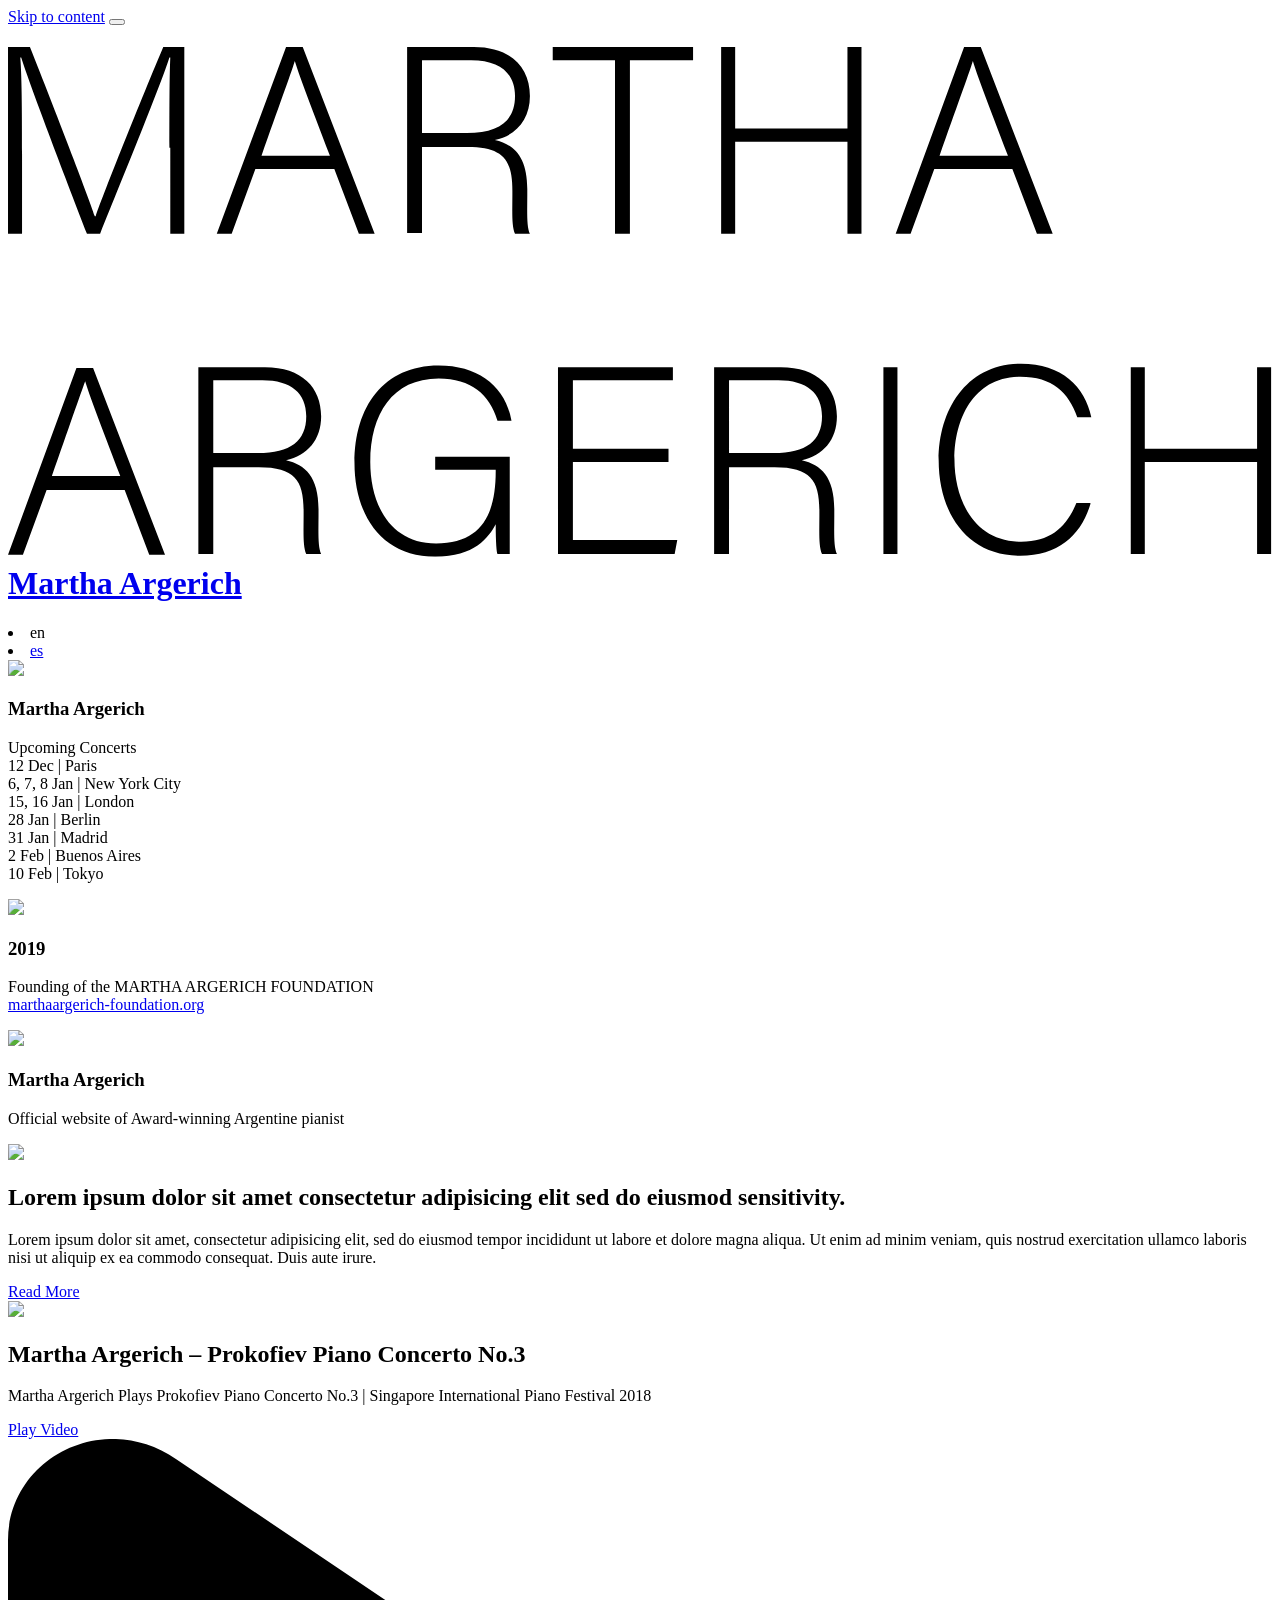
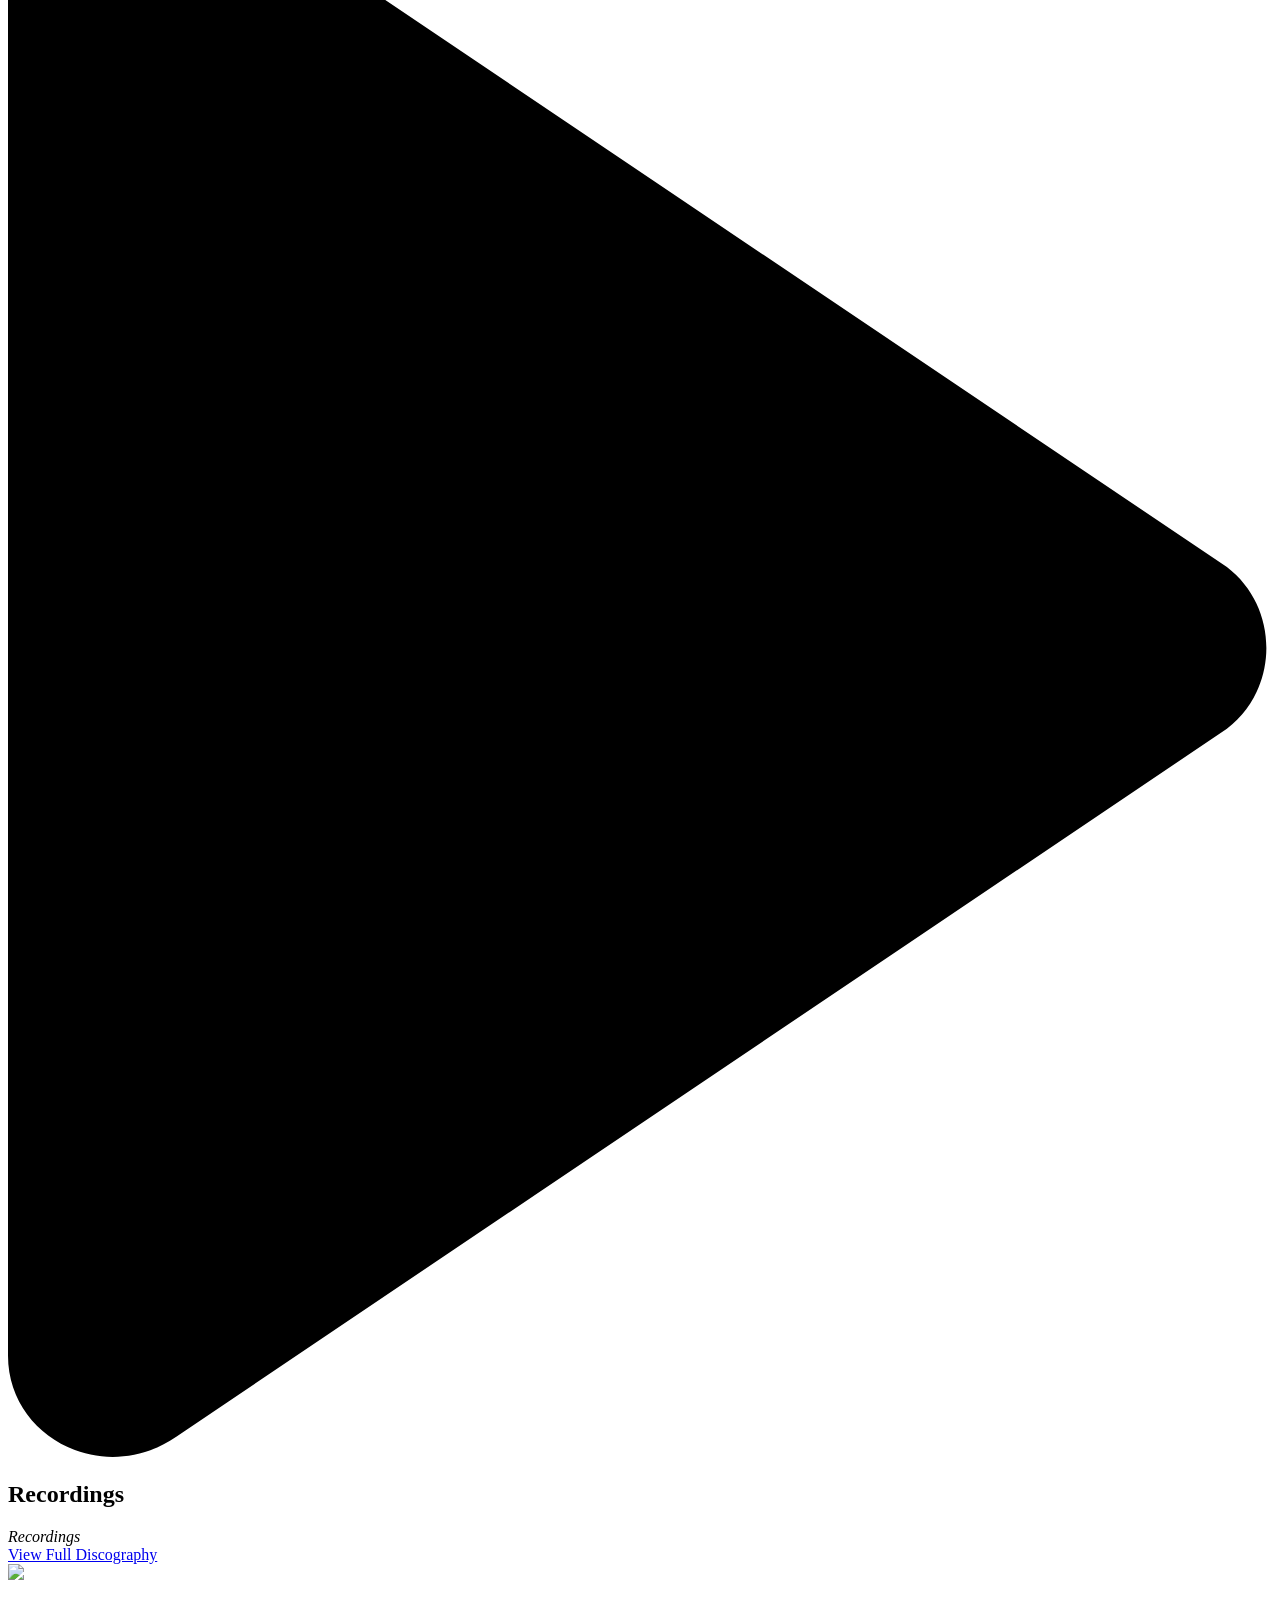
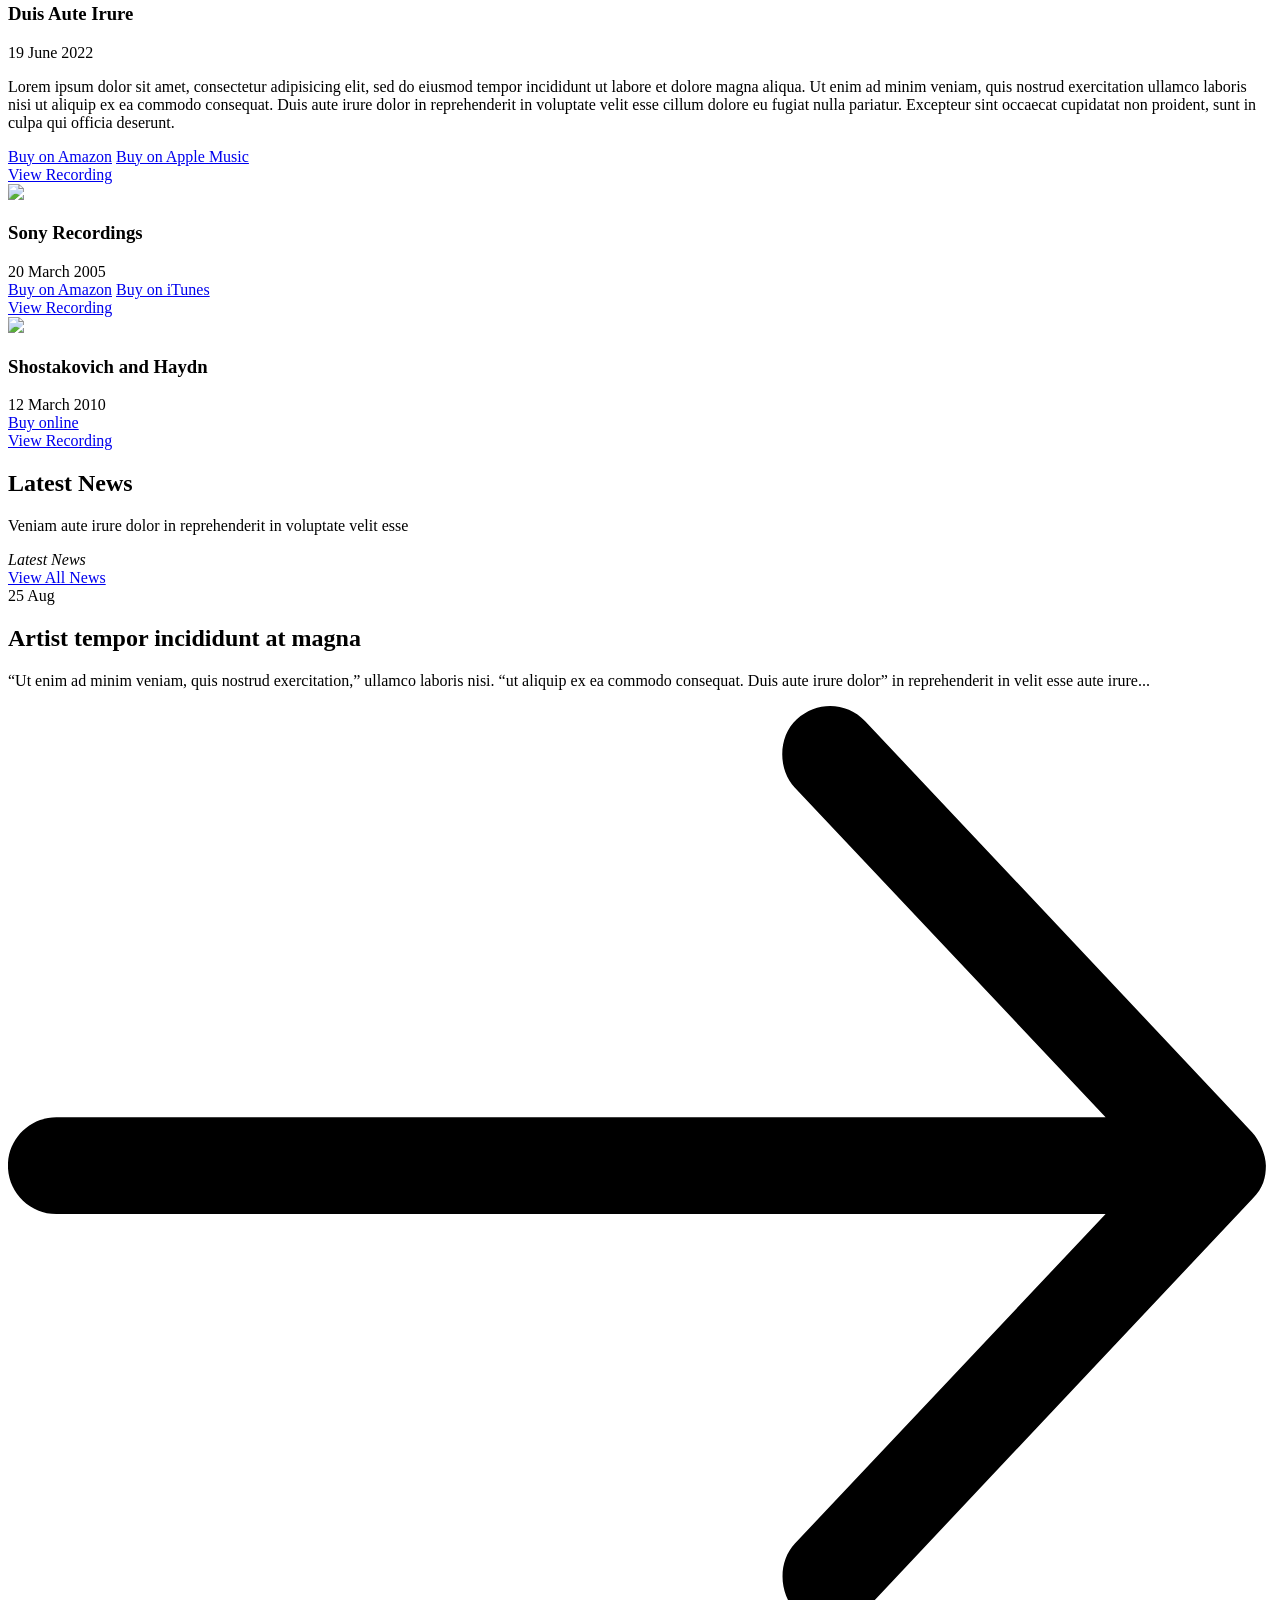
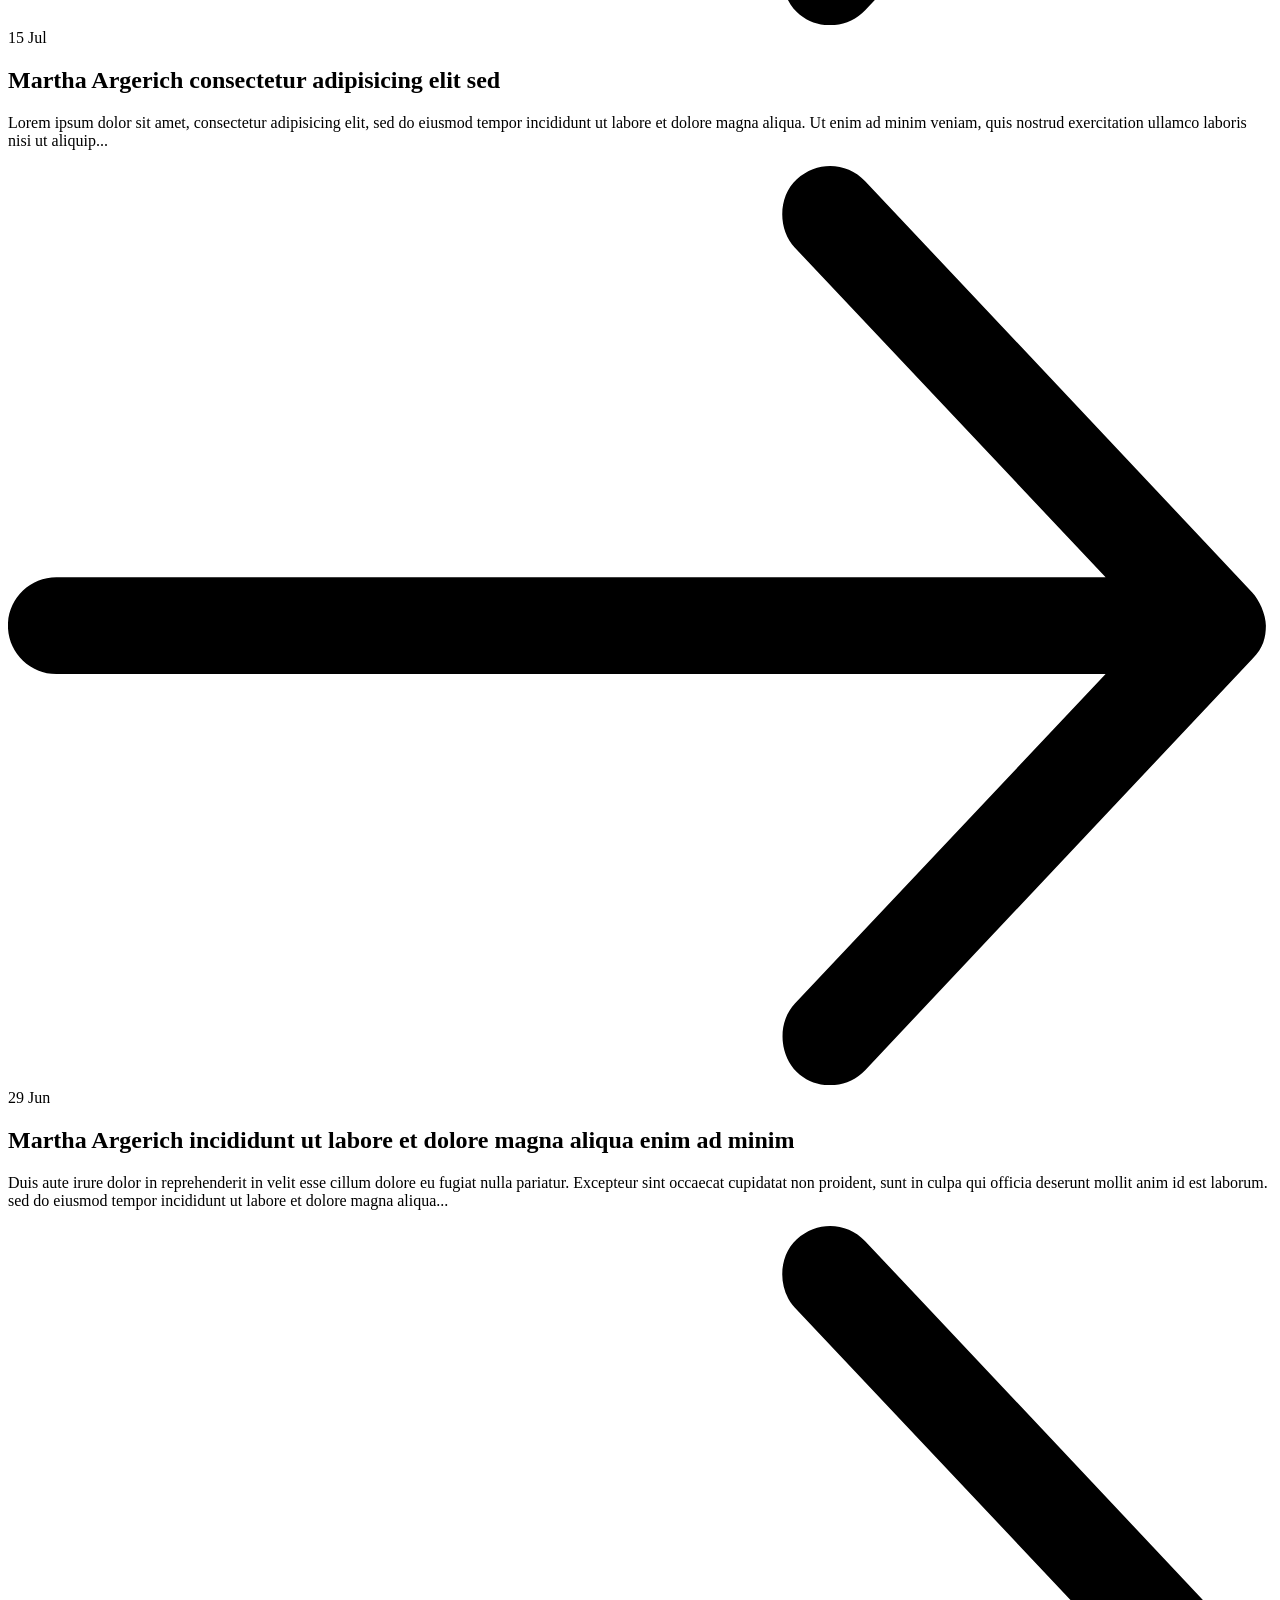
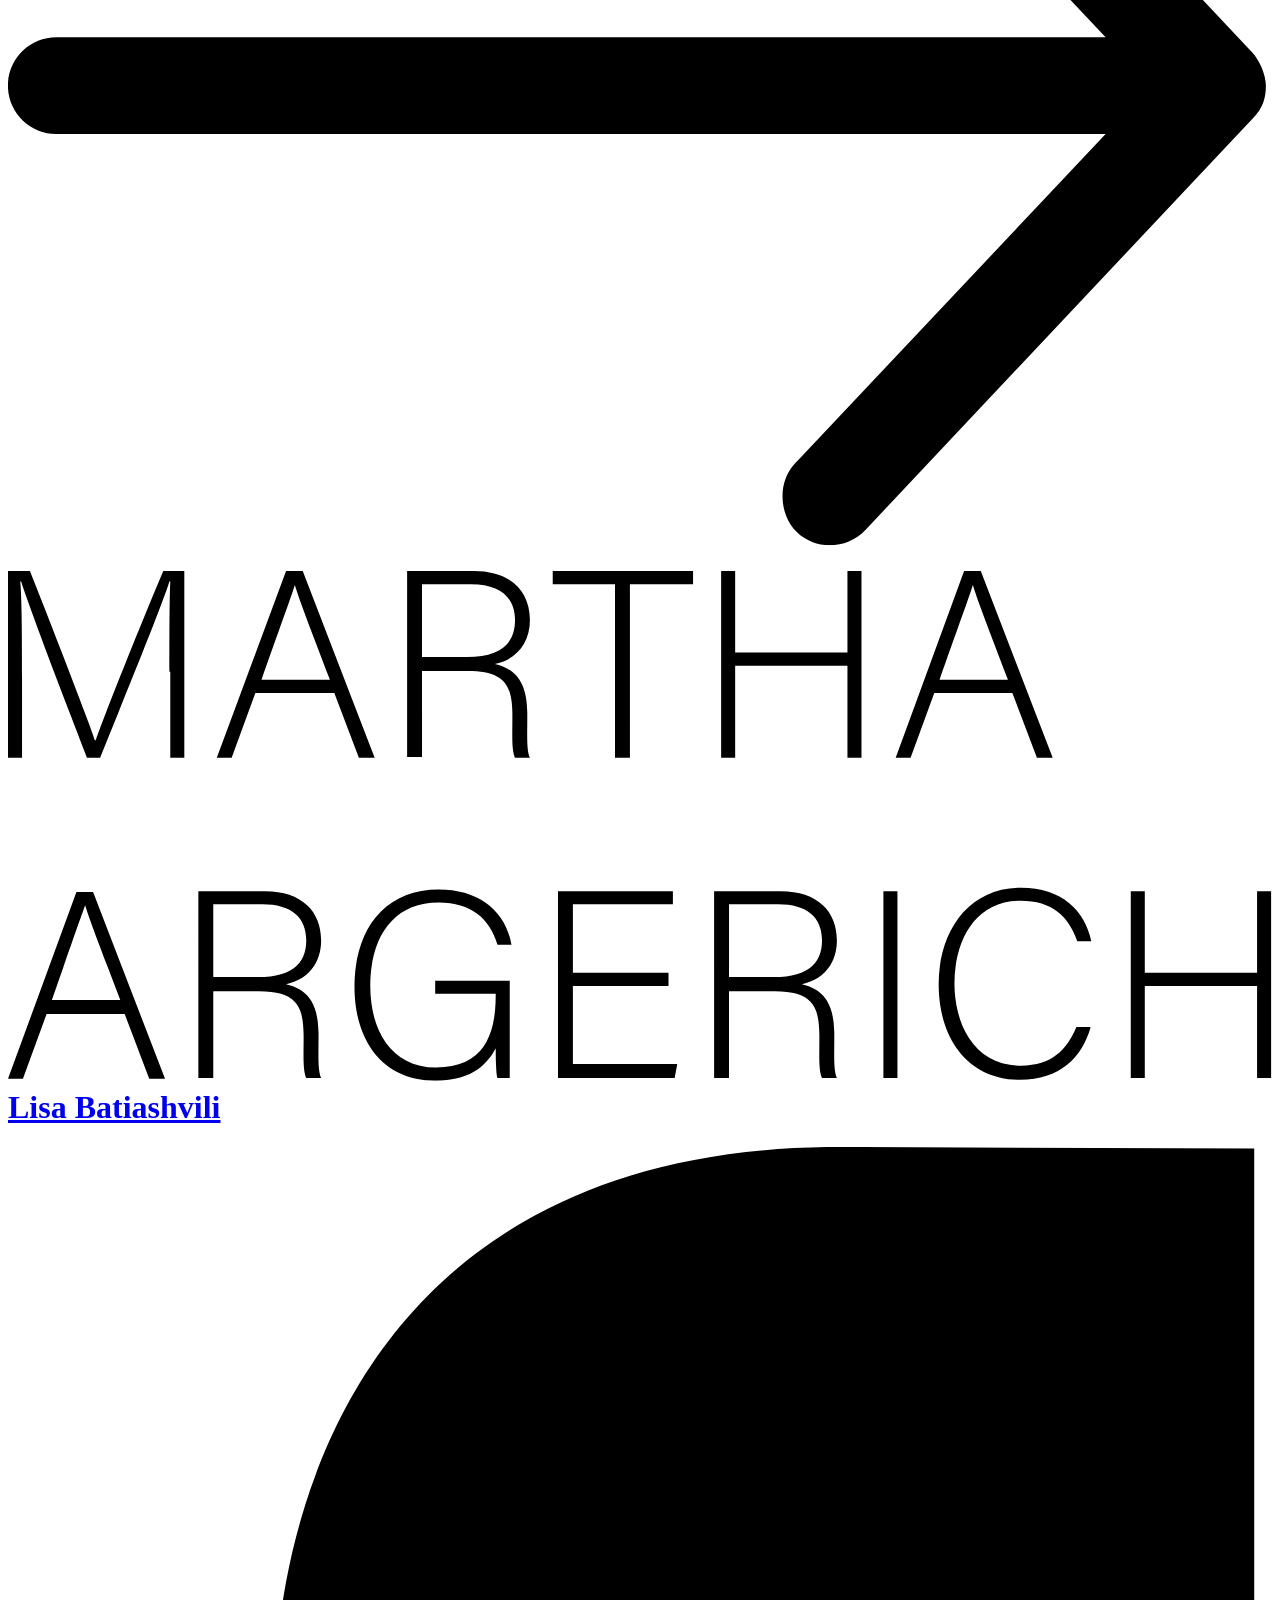
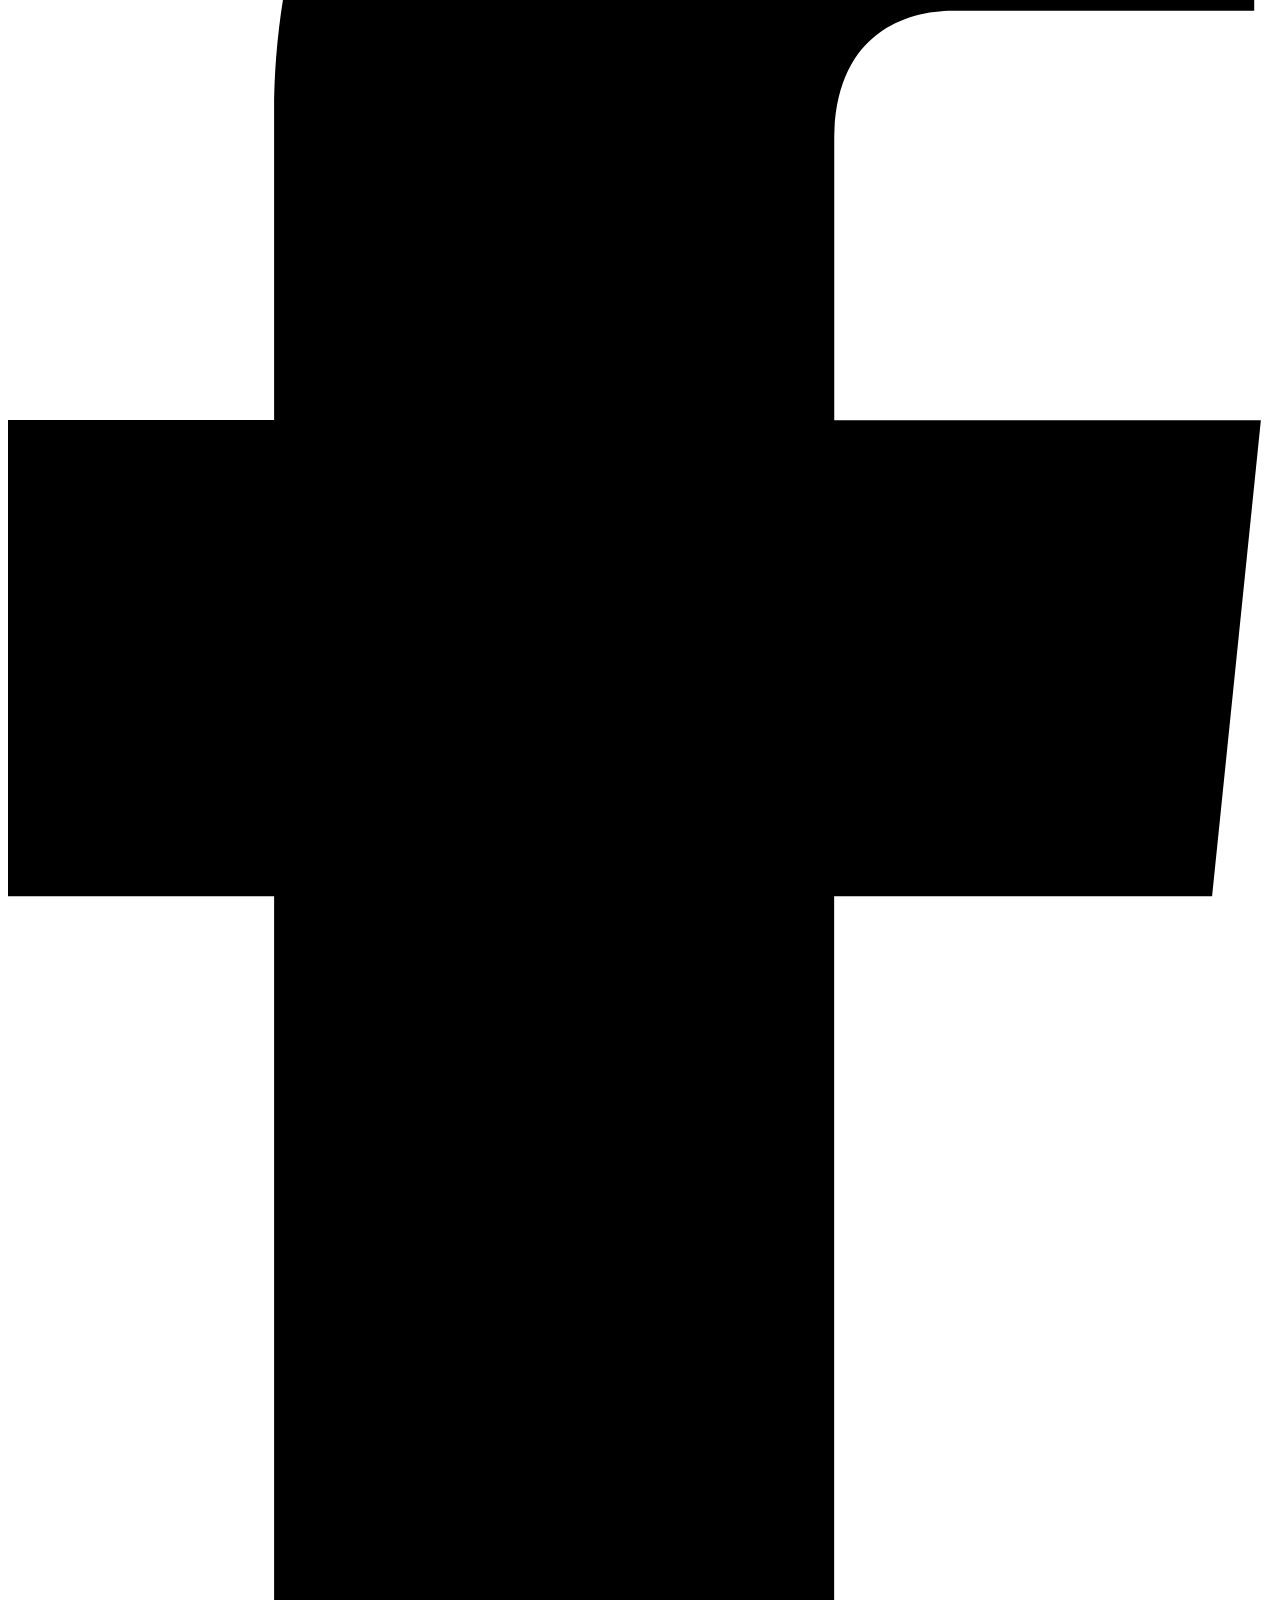
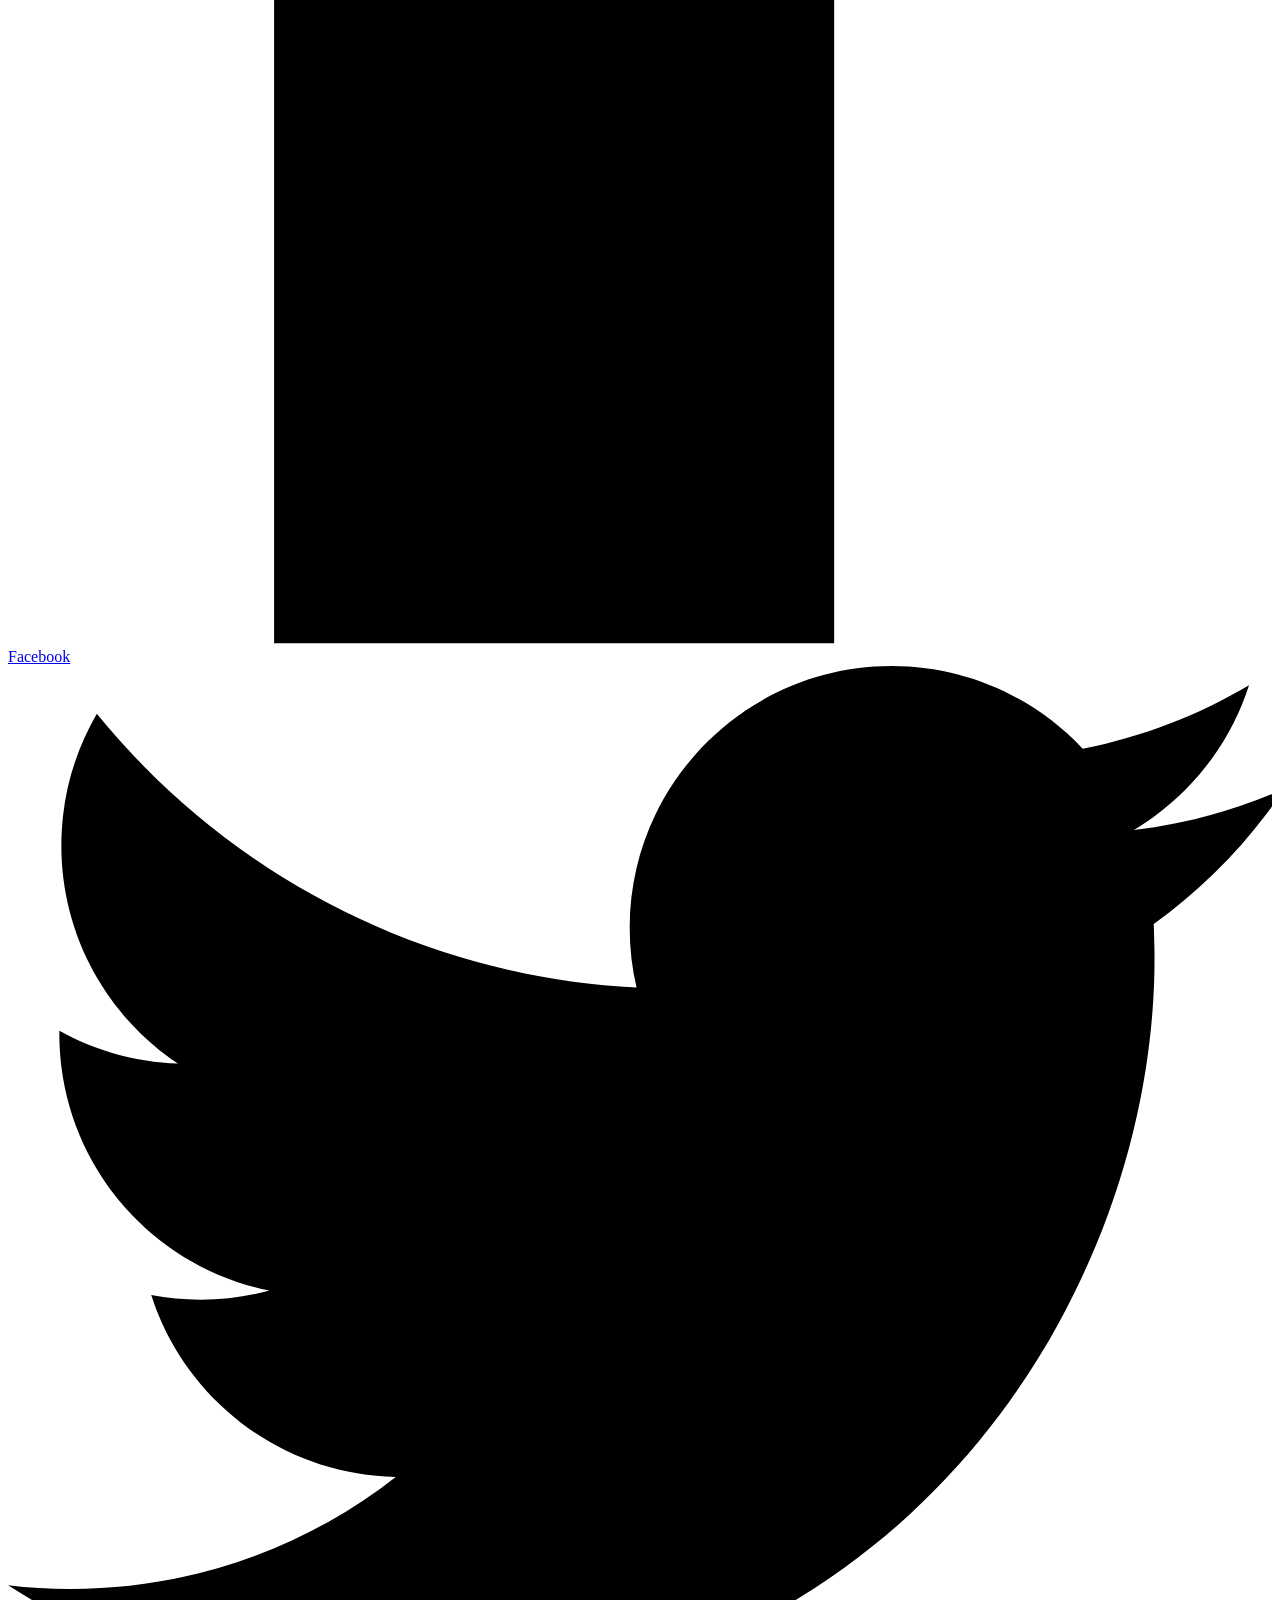
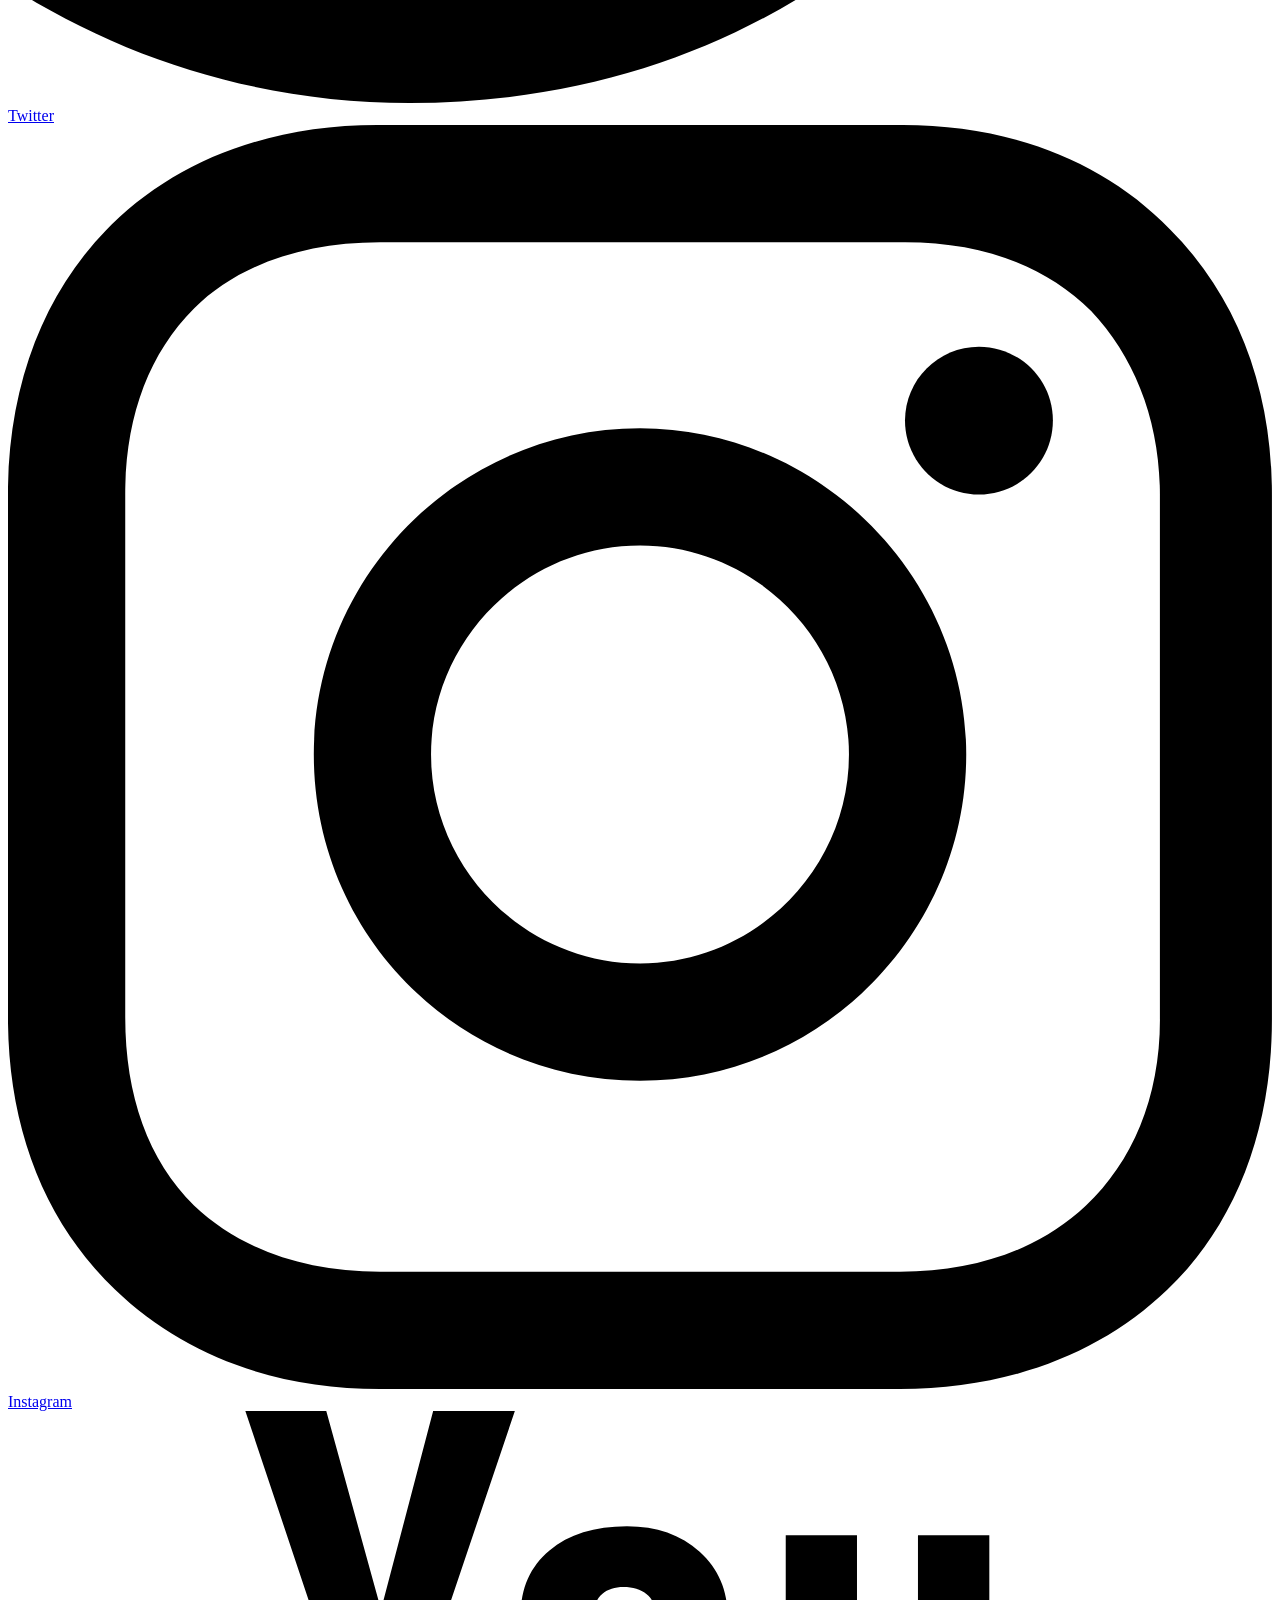
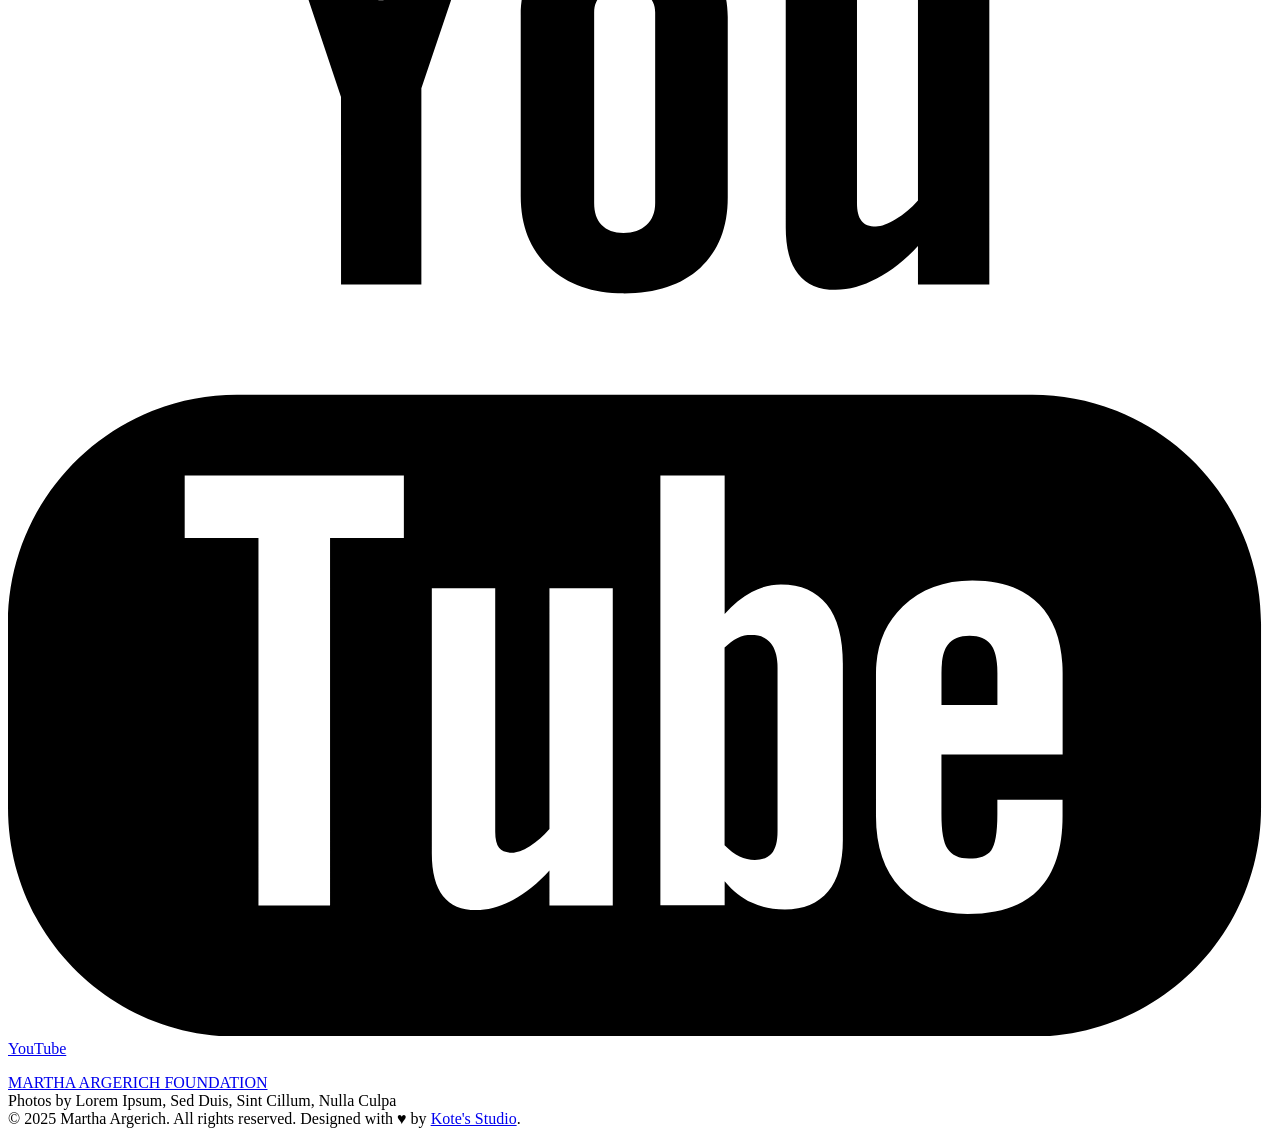
==== index.html @ a5f51082 "update html files" ====
<!DOCTYPE html>
<html lang="en-US">
<head>
	<title>Martha Argerich | Pianist</title>
	<meta charset="utf-8">
	<meta name="viewport" content="width=device-width, initial-scale=1.0">

	<!-- საიტის აიკონი, სადაც ჩატვირთვის ადგილას შეიძლება გამოჩნდეს ლოგო ან რაიმე ნიშანი. სამი მჭირდება ანდროიდზე რომ გამოჩნდეს? -->
	<link rel="apple-touch-icon" sizes="180x180" href="img/favicon_180.png">
	<link rel="icon" sizes="32x32" type="image/png" href="img/favicon_32.png">
	<link rel="icon" sizes="16x16" type="image/png" href="img/favicon_16.png">

	
	<!-- <link rel="stylesheet" type="text/css" href="css/bootstrap-reboot.css">
	<link rel="stylesheet" type="text/css" href="css/bootstrap-grid.css">
	<link rel="stylesheet" type="text/css" href="css/bootstrap.css"> -->
	<link rel="stylesheet" type="text/css" href="css/all.css">
	<link rel="stylesheet" type="text/css" href="css/fonts.css">
	<!-- <link rel="stylesheet" type="text/css" href="css/swiper-bundle.css"> -->
	<link rel="stylesheet" type="text/css" href="css/swiper-bundle.min.css"> <!-- The latest version -->
	<link rel="stylesheet" type="text/css" href="css/fancybox.min.css">
	<link rel="stylesheet" type="text/css" href="css/main.css">
	<link rel="stylesheet" type="text/css" href="css/style.css?v=20260331">
</head>
<body class="home page-template page-template-templates page-template-page-home page-template-templatespage-home-php page page-id-5 chrome windows js">
	<div id="page" class="site">
		<a class="skip-link screen-reader-text" href="#content">Skip to content</a>
		<button id="mobile-menu-toggle" class="menu-toggle rsNavItem" aria-controls="primary-menu" aria-expanded="false">
			<div class="burger-icon">
				<span></span>
				<span></span>
				<span></span>
				<span></span>
			</div>
		</button>
		<header id="masthead" class="site-header row rsNavItem" role="banner">
			<div class="site-branding">
				<h1 class="site-title">
					<a href="index.html" rel="home">
						<svg data-icon="logo" viewBox="0 0 144.1 58.1" class="icon icon-logo">
							<use xlink:href="#icon-logo"></use>
						</svg>
						<span class="hidden">Martha Argerich</span>
					</a>
				</h1>
			</div><!-- .site-branding -->
			<nav class="lang-navigation" role="navigation">
				<li>
					<span class="lang lang-en">en</span>
				</li>
				<li>
					<a href="javascript:void(0)" class="lang">
						<span class="lang lang-de">es</span>
					</a></li>		
			</nav><!-- #site-navigation -->
		</header>
		<div id="content" class="site-content row">
			<div id="primary" class="content-area">
				<main id="main" class="site-main">
					<section class="row hero-slider">
						<div id="full-width-slider" class="royalSlider heroSlider rsDefault rsHor rsWithBullets">
							<div class="rsOverflow grab-cursor swiper-container swiper">
								<div class="rsContainer swiper-wrapper">
									<div class="rsSlide swiper-slide">
										<div class="rsContent" >
											<div class="slide-bg-img full-bleed full-bleed1">
											</div>
											<img src="img/banner-citylights2-1600x1120.webp" class="hidden">
											<div class="slide-caption txt-white">
												<h3>Martha Argerich</h3>
												<p>Upcoming Concerts<br>
													12 Dec | Paris<br>
													6, 7, 8 Jan | New York City<br>
													15, 16 Jan | London<br>
													28 Jan | Berlin<br>
													31 Jan | Madrid<br>
													2 Feb | Buenos Aires<br>
													10 Feb | Tokyo<br>
													<!-- 5 Feb | Kyoto<br> -->
												</p>
											</div>
											<!-- Left clickable area -->
											<div class="slide-left" onclick="navigateSlide('prev')"></div>

        									<!-- Right clickable area -->
        									<div class="slide-right" onclick="navigateSlide('next')"></div>
										</div>
									</div>
									<div class="rsSlide swiper-slide">
										<div class="rsContent">
											<div class="slide-bg-img full-bleed full-bleed2">
											</div>
											<img src="img/Home_2-1600x1066.webp" class="hidden">
											<div class="slide-caption txt-white">
												<h3>2019</h3>
												<p>Founding of the MARTHA ARGERICH FOUNDATION <br>
													<a href="https://www.marthaargerich-foundation.org" target="_blank"> marthaargerich-foundation.org</a>
												</p>
											</div>
											<!-- Left clickable area -->
											<div class="slide-left" onclick="navigateSlide('prev')"></div>

        									<!-- Right clickable area -->
        									<div class="slide-right" onclick="navigateSlide('next')"></div>
										</div>
									</div>
									<div class="rsSlide swiper-slide">
										<div class="rsContent">
											<div class="slide-bg-img full-bleed full-bleed3">
											</div>
											<img src="img/banner-citylights1-1-1600x1120.webp" class="hidden">
											<div class="slide-caption txt-white">
												<h3>Martha Argerich</h3>
												<p>Official website of Award-winning Argentine pianist</p>
											</div>
											<!-- Left clickable area -->
											<div class="slide-left" onclick="navigateSlide('prev')"></div>

        									<!-- Right clickable area -->
        									<div class="slide-right" onclick="navigateSlide('next')"></div>
										</div>
									</div>
								</div>
							</div>
							<div class="rsNav rsBullets">
								<div class="rsNavItem rsBullet rsNavSelected slide1">
									<span></span>
								</div>
								<div class="rsNavItem rsBullet slide2">
									<span></span>
								</div>
								<div class="rsNavItem rsBullet slide3">
									<span></span>
								</div>
							</div>
						</div>
					</section>
					<section class="row bio section-margin">
						<div class="bio-img full-bleed full-bleed4">
							<img class="hidden" src="img/0443HQ_NEW-1600x2134.webp">
						</div>
						<div class="center-blk">
							<div class="row bio-blk">
								<h2 class="has-flourish txt-bronze">Lorem ipsum dolor sit amet consectetur adipisicing elit sed do eiusmod sensitivity.<span class="flourish-corner border-bronze"></span></h2>
								<p>Lorem ipsum dolor sit amet, consectetur adipisicing elit, sed do eiusmod tempor incididunt ut labore et dolore magna aliqua. Ut enim ad minim veniam, quis nostrud exercitation ullamco laboris nisi ut aliquip ex ea commodo consequat. Duis aute irure.</p>
								<a href="javascript:void(0)" class="btn"><span class="btn-txt">Read More</span></a>
							</div>
						</div>
					</section>
					<section class="row videos">
						<article class="row video has-hot-spot">
							<div class="bg-img full-bleed full-bleed5">
								<img class="hidden" src="img/Screen-Shot-2020-03-14-at-23.22.32-1600x858.webp">
							</div>
							<div class="center-blk">
								<div class="inner-wrap">
									<h2 class="has-flourish">Martha Argerich –  Prokofiev Piano Concerto No.3 
										<span class="flourish-corner"></span>
									</h2>
									<p>Martha Argerich Plays Prokofiev Piano Concerto No.3 | Singapore International Piano Festival 2018</p>
									<a href="https://www.youtube.com/watch?v=p7zbyvwKtM8" class="btn btn-play btn-whte">
										<span class="btn-txt">Play Video</span>
										<span class="icon-play">
											<svg data-icon="play-button" viewBox="0 0 25 32" class="icon icon-play-button">
												<use xlink:href="#icon-play-button"></use>
											</svg>
										</span>
									</a>
								</div>
							</div>
							<a href="https://www.youtube.com/watch?v=BS0SwRoYAW0" class="hot-spot" data-fancybox data-caption="<h2>Martha Argerich –  Prokofiev Piano Concerto No.3</h2>"></a>
						</article>
					</section>
					<section class="row schedule section-margin" style="display:none">
						<div class="center-blk aligncenter">
							<div class="section-title ">
								<h2 class="has-flourish txt-bronze">Schedule</h2>
								<span class="h2 fake-title"><em>Schedule</em></span>
							</div>
							<div class="row">
								<a href="javascript:void(0)" class="btn">
									<span class="btn-txt">View Full Schedule</span>
								</a>
							</div>
						</div>
						<div class="row show-listing">
							<div class="center-blk">
								<!-- <article class="show has-hot-spot transition-all">
									<div class="show-img full-bleed" style="background-image: url('https://lisabatiashvili.com/wp-content/uploads/2017/07/Batiashvili_2017_12_-9732_Fin4-700x500.jpg');">
										<img class="hidden" src="https://lisabatiashvili.com/wp-content/uploads/2017/07/Batiashvili_2017_12_-9732_Fin4-700x689.jpg">
									</div>
									<div class="show-details">
										<h3 class="h2 txt-bronze">Orchestre de Paris</h3>
										<time>Jan 15, 16, 2025</time>
										<p>
											<span class="country">Paris</span> | <span class="venue">Philharmonie de Paris</span>
										</p>
										<hr>
										<p class="performance-pieces">Robin Ticciati, conductor<br><br>MOZART: Violin Concerto No. 5<br>MAHLER: Symphony No. 5</p>
										<hr>
										<div class="row alignright">
											<a href="https://philharmoniedeparis.fr/fr/activite/concert-symphonique/27137-orchestre-de-paris-robin-ticciati?itemId=135194" class="btn">
												<span class="btn-txt">Buy Tickets</span>
											</a>
										</div>
									</div>
									<a href="https://philharmoniedeparis.fr/fr/activite/concert-symphonique/27137-orchestre-de-paris-robin-ticciati?itemId=135194" class="hot-spot" target="_blank"></a>
								</article> -->
								<!-- <article class="show has-hot-spot transition-all">
									<div class="show-img full-bleed" style="background-image: url('https://lisabatiashvili.com/wp-content/uploads/2019/05/Lisa-Batiashvili.-Photo-©-Chris-Singer-700x500.jpg');">
										<img class="hidden" src="https://lisabatiashvili.com/wp-content/uploads/2019/05/Lisa-Batiashvili.-Photo-©-Chris-Singer-700x525.jpg">
									</div>
									<div class="show-details">
										<h3 class="h2 txt-bronze">Camerata Salzburg</h3>
										<time>Jan 28, 2025</time>
										<p><span class="country">Salzburg</span> | <span class="venue">Stiftung Mozarteum</span></p>
										<hr>
										<p class="performance-pieces">François Leleux, oboe &amp; conducting<br>Lisa Batiashvili, violin<br>Tsotne Zedginidze, piano<br><br>MOZART: Symphony No. 1 in E-flat major, K16 <br>TSOTNE ZEDGINIDZE: Sonata for Violin and Piano<br>BACH: Concerto for Violin and Oboe in C Minor, BWV 1060R<br>TSOTNE ZEDGINIDZE: Symphony no. 1<br>MOZART: Symphony No. 41 in C major, K551 (Jupiter)</p>
										<hr>
										<div class="row alignright">
											<a href="https://mozarteum.at/konzerte?m=1-2025&amp;event=camerata-salzburg-leleux-batiashvili" class="btn">
												<span class="btn-txt">Buy Tickets</span>
											</a>
										</div>
									</div>
									<a href="https://mozarteum.at/konzerte?m=1-2025&amp;event=camerata-salzburg-leleux-batiashvili" class="hot-spot" target="_blank"></a>
								</article> -->
							</div>
						</div>
					</section>
					<section class="row">
						<div class="row bg-img-title-wrap">
							<div class="center-blk aligncenter">
								<div class="section-title section-title-white ">
									<h2 class="has-flourish">Recordings</h2>
									<span class="h2 fake-title"><em>Recordings</em></span>
								</div>
								<div class="row">
									<a href="javascript:void(0)" class="btn btn-whte"><span class="btn-txt">View Full Discography</span></a>
								</div>
							</div>
							<div class="bg-img full-bleed full-bleed6"></div>
						</div>
						<div class="row home-recordings-listing">
							<div class="center-blk">
								<article class="recording has-hot-spot">
									<div class="cover-image holder-wrap image-loaded">
										<div class="img-holder">
											<img src="img/Secret-love-letters-cover-700x700.webp">
										</div>
										<a href="javascript:void(0)" class="hot-spot img-hot-spot"></a>
									</div>
									<div class="recording-details">
										<h3 class="txt-bronze">Duis Aute Irure</h3>
										<time>19 June 2022</time>
										<p>Lorem ipsum dolor sit amet, consectetur adipisicing elit, sed do eiusmod tempor incididunt ut labore et dolore magna aliqua. Ut enim ad minim veniam, quis nostrud exercitation ullamco laboris nisi ut aliquip ex ea commodo consequat. Duis aute irure dolor in reprehenderit in voluptate velit esse cillum dolore eu fugiat nulla pariatur. Excepteur sint occaecat cupidatat non proident, sunt in culpa qui officia deserunt.</p>
										<div class="row buy-btns">
											<a href="javascript:void(0)" target="_blank" class="btn btn-rect txt-bronze">Buy on Amazon</a>
											<a href="javascript:void(0)" target="_blank" class="btn btn-rect txt-bronze">Buy on Apple Music</a>
										</div>
										<a href="javascript:void(0)" class="btn">
											<span class="btn-txt">View Recording</span>
										</a>
									</div>
									<a href="javascript:void(0)" class="hot-spot"></a>
								</article>
								<article class="recording has-hot-spot">
									<div class="cover-image holder-wrap image-loaded">
										<div class="img-holder">
											<img src="img/CL_3k_600dpi_sRGB-700x700.webp">
										</div>
										<a href="javascript:void(0)" class="hot-spot img-hot-spot"></a>
									</div>
									<div class="recording-details">
										<h3 class="txt-bronze">Sony Recordings</h3>
										<time>20 March 2005</time>
										<div class="row buy-btns">
											<a href="javascript:void(0)" target="_blank" class="btn btn-rect txt-bronze">Buy on Amazon</a>
											<a href="https://music.apple.com/us/album/city-lights/1501668885" target="_blank" class="btn btn-rect txt-bronze">Buy on iTunes</a>
										</div>
										<a href="javascript:void(0)" class="btn">
											<span class="btn-txt">View Recording</span>
										</a>
									</div>
									<a href="javascript:void(0)" class="hot-spot"></a>
								</article>
								<article class="recording has-hot-spot">
									<div class="cover-image holder-wrap image-loaded">
										<div class="img-holder">
											<img src="img/Prokofiev-Cvr-700x700.webp">
										</div>
										<a href="javascript:void(0)" class="hot-spot img-hot-spot"></a>
									</div>
									<div class="recording-details">
										<h3 class="txt-bronze">Shostakovich and Haydn</h3>
										<time>12 March 2010</time>
										<div class="row buy-btns">
											<a href="javascript:void(0)" target="_blank" class="btn btn-rect txt-bronze">Buy online</a>
										</div>
										<a href="javascript:void(0)" class="btn">
											<span class="btn-txt">View Recording</span>
										</a>
									</div>
									<a href="javascript:void(0)" class="hot-spot"></a>
								</article>
							</div>
						</div>
					</section>
					<section class="row">
						<div class="center-blk aligncenter">
							<div class="section-title has-description">
								<h2 class="has-flourish txt-bronze">Latest News</h2>
								<p class="section-desc">Veniam aute irure dolor in reprehenderit in voluptate velit esse</p>
								<span class="h2 fake-title"><em>Latest News</em></span>
							</div>
							<div class="row">
								<a href="javascript:void(0)" class="btn">
									<span class="btn-txt">View All News</span>
								</a>
							</div>
						</div>
						<div class="row home-news-listing news-rows">
							<article class="news has-img">
								<div class="center-blk">
									<time>
										<span class="day">25</span>
										<span class="month">Aug</span>
									</time>
									<div class="post-content">
										<h2>Artist tempor incididunt at magna</h2>
										<p>“Ut enim ad minim veniam, quis nostrud exercitation,” ullamco laboris nisi. “ut aliquip ex ea commodo consequat. Duis aute irure dolor” in reprehenderit in velit esse aute irure...</p>
									</div>
									<span class="action-arrow">
										<svg data-icon="arrow" viewBox="0 0 44 32" class="icon icon-arrow">
											<use xlink:href="#icon-arrow"></use>
										</svg>
									</span>
								</div>
								<div class="bg-img full-bleed full-bleed7 transition-all"></div>
								<a href="javascript:void(0)" class="hot-spot spot-artist"></a>
							</article>
							<article class="news has-img">
								<div class="center-blk">
									<time>
										<span class="day">15</span>
										<span class="month">Jul</span>
									</time>
									<div class="post-content">
										<h2>Martha Argerich consectetur adipisicing elit sed</h2>
										<p>Lorem ipsum dolor sit amet, consectetur adipisicing elit, sed do eiusmod tempor incididunt ut labore et dolore magna aliqua. Ut enim ad minim veniam, quis nostrud exercitation ullamco laboris nisi ut aliquip...</p>
									</div>
									<span class="action-arrow">
										<svg data-icon="arrow" viewBox="0 0 44 32" class="icon icon-arrow">
											<use xlink:href="#icon-arrow"></use>
										</svg>
									</span>
								</div>
								<div class="bg-img full-bleed full-bleed8 transition-all"></div>
								<a href="javascript:void(0)" class="hot-spot spot-artist"></a>
							</article>
							<article class="news has-img">
								<div class="center-blk">
									<time>
										<span class="day">29</span>
										<span class="month">Jun</span>
									</time>
									<div class="post-content">
										<h2>Martha Argerich incididunt ut labore et dolore magna aliqua enim ad minim</h2>
										<p>Duis aute irure dolor in reprehenderit in  velit esse cillum dolore eu fugiat nulla pariatur. Excepteur sint occaecat cupidatat non proident, sunt in culpa qui officia deserunt mollit anim id est laborum. sed do eiusmod tempor incididunt ut labore et dolore magna aliqua...</p>
									</div>
									<span class="action-arrow">
										<svg data-icon="arrow" viewBox="0 0 44 32" class="icon icon-arrow">
											<use xlink:href="#icon-arrow"></use>
										</svg>
									</span>
								</div>
								<div class="bg-img full-bleed full-bleed9 transition-all"></div>
								<a href="javascript:void(0)" class="hot-spot spot-artist"></a>
							</article>
						</div>
					</section>
				</main>
			</div>
		</div>
		<footer id="colophon" class="site-footer" role="contentinfo">
			<div class="center-blk">
				<div class="site-branding">
					<h1 class="site-title">
						<a href="index.html" rel="home">
							<svg data-icon="logo" viewBox="0 0 144.1 58.1" class="icon icon-logo">
								<use xlink:href="#icon-logo"></use>
							</svg>
							<span class="hidden">Lisa Batiashvili</span>
						</a>
					</h1>
				</div><!-- .site-branding -->
				<div class="site-info">
					<div class="social-icons">
						<a href="javascript:void(0)" title="Facebook">
							<svg data-icon="fb" viewBox="0 0 15 32" class="icon icon-fb">
								<use xlink:href="#icon-fb"></use>
							</svg>
							<span>Facebook</span>
						</a>
						<a href="javascript:void(0)" title="Twitter">
							<svg data-icon="twitter" viewBox="0 0 39 32" class="icon icon-twitter">
								<use xlink:href="#icon-twitter"></use>
							</svg>
							<span>Twitter</span>
						</a>
						<a href="javascript:void(0)" title="Instagram">
							<svg data-icon="instagram" viewBox="0 0 32 32" class="icon icon-instagram">
								<use xlink:href="#icon-instagram"></use>
							</svg>
							<span>Instagram</span>
						</a>
						<a href="javascript:void(0)" title="YouTube">
							<svg data-icon="you-tube" viewBox="0 0 33 32" class="icon icon-you-tube">
								<use xlink:href="#icon-you-tube"></use>
							</svg><span>YouTube</span>
						</a>
					</div>
					<p>
						<a href="javascript:void(0)" target="_blank">MARTHA ARGERICH FOUNDATION</a><br>Photos by Lorem Ipsum, Sed Duis, Sint Cillum, Nulla Culpa<br>© 2025  Martha Argerich. All rights reserved. Designed with ♥︎ by 
						<a href="javascript:void(0)" target="_blank">Kote's Studio</a>.
					</p>
				</div><!-- .site-info -->
			</div>
		</footer>
	</div>
	<nav id="mobile-menu" class="mobile-menu" style="display:none;">
		<div class="menu-wrap">
			<div class="site-branding site-branding-position">
				<h1 class="site-title">
					<a href="index.html" rel="home">
						<svg data-icon="logo" viewBox="0 0 144.1 58.1" class="icon icon-logo">
							<use xlink:href="#icon-logo"></use>
						</svg>
						<span class="hidden">Lisa Batiashvili</span>
					</a>
				</h1>
			</div><!-- .site-branding -->
			<div class="menu-over">
				<div class="mobile-menu-container">
					
					<ul id="primary-menu" class="menu">
						<li id="menu-item-22" class="menu-item menu-item-type-post_type menu-item-object-page menu-item-home current-menu-item page_item page-item-5 current_page_item menu-item-22">
							<a href="index.html">Home</a>
						</li>
						<li id="menu-item-19" class="menu-item menu-item-type-post_type menu-item-object-page menu-item-has-children menu-item-19">
							<a href="biography.html">Biography</a>
							<ul class="sub-menu">
								<li id="menu-item-1687" class="menu-item menu-item-type-custom menu-item-object-custom menu-item-1687">
									<a href="javascript:void(0)">Foundation</a>
								</li>
							</ul>
						</li>
						<li id="menu-item-1788" class="menu-item menu-item-type-post_type_archive menu-item-object-show menu-item-1788">
							<a href="schedule.html">Schedule</a>
						</li>
						<li id="menu-item-24" class="menu-item menu-item-type-post_type_archive menu-item-object-recording menu-item-24">
							<a href="recordings.html">Recordings</a>
						</li>
						<li id="menu-item-39" class="menu-item menu-item-type-post_type menu-item-object-page menu-item-39">
							<a href="news.html">News</a>
						</li>
						<li id="menu-item-23" class="menu-item menu-item-type-post_type_archive menu-item-object-press menu-item-23">
							<a href="press.html">Press</a>
						</li>
						<li id="menu-item-21" class="menu-item menu-item-type-post_type menu-item-object-page menu-item-21">
							<a href="photos.html">Photos</a>
						</li>
						<li id="menu-item-179" class="menu-item menu-item-type-post_type_archive menu-item-object-video menu-item-179">
							<a href="videos.html">Videos</a>
						</li>
						<li id="menu-item-20" class="menu-item menu-item-type-post_type menu-item-object-page menu-item-20">
							<a href="contact.html">Contact</a>
						</li>
					</ul>
				</div>
				<div class="row menu-bottom rsNavItem">
					<nav class="lang-navigation" role="navigation">
						<li>
							<span class="lang lang-en">en</span>
						</li>
						<li>
							<a href="javascript:void(0)" class="lang">
								<span class="lang lang-de">es</span>
							</a>
						</li>
					</nav><!-- #site-navigation -->
					<div class="social-icons">
						<a href="javascript:void(0)" title="Facebook">
							<svg data-icon="fb" viewBox="0 0 15 32" class="icon icon-fb">
								<use xlink:href="#icon-fb"></use>
							</svg>
							<span>Facebook</span>
						</a>
						<a href="javascript:void(0)" title="Twitter">
							<svg data-icon="twitter" viewBox="0 0 39 32" class="icon icon-twitter">
								<use xlink:href="#icon-twitter"></use>
							</svg>
							<span>Twitter</span>
						</a>
						<a href="javascript:void(0)" title="Instagram">
							<svg data-icon="instagram" viewBox="0 0 32 32" class="icon icon-instagram">
								<use xlink:href="#icon-instagram"></use>
							</svg>
							<span>Instagram</span>
						</a>
						<a href="javascript:void(0)" title="YouTube">
							<svg data-icon="you-tube" viewBox="0 0 33 32" class="icon icon-you-tube">
								<use xlink:href="#icon-you-tube"></use>
							</svg>
							<span>YouTube</span>
						</a>
					</div>
				</div>
			</div>
		</div>
		<div id="knockout" class="knockout"></div>
	</nav>
	<span class="hidden">
		<svg style="position: absolute; width: 0; height: 0; overflow: hidden;" version="1.1" xmlns="http://www.w3.org/2000/svg" xmlns:xlink="http://www.w3.org/1999/xlink">
		<defs>
			<symbol id="icon-404" viewBox="0 0 28 32">
				<title>404</title>
				<path d="M13.872 32l-13.862-7.991-0-0.038-0.010-15.962 13.852-8.009 13.862 7.991v0.038l0.009 15.963-13.851 8.008zM0.14 23.934l13.732 7.916 13.721-7.933-0.009-15.85-13.732-7.916-13.722 7.934 0.010 15.849z"></path>
				<path d="M17.086 30.162l-13.844-4.273-0.008-0.033-3.213-14.092 10.623-9.853 13.844 4.273 0.008 0.033 3.212 14.093-10.623 9.852zM3.342 25.796l13.714 4.233 10.523-9.759-3.19-13.993-13.714-4.233-10.523 9.76 3.19 13.993z"></path>
				<path d="M7.703 17.392h1.981v0.054c0 0.054-0.036 0.080-0.107 0.080h-1.874v2.892h-0.161v-2.892h-4.646c-0.049 0-0.079-0.006-0.090-0.017s-0.021-0.028-0.030-0.050l-0.013-0.054 4.847-6.373h0.094v6.359zM7.543 11.568c0-0.036 0-0.074 0-0.114s0.004-0.080 0.013-0.12l-4.606 6.058h4.592v-5.824z"></path>
				<path d="M17.182 15.732c0 0.821-0.088 1.532-0.264 2.132s-0.415 1.097-0.716 1.489c-0.301 0.393-0.654 0.684-1.058 0.874s-0.831 0.285-1.282 0.285c-0.451 0-0.878-0.095-1.282-0.285s-0.756-0.481-1.058-0.874c-0.301-0.393-0.54-0.889-0.716-1.489s-0.264-1.311-0.264-2.132c0-0.821 0.088-1.532 0.264-2.132s0.415-1.098 0.716-1.493c0.301-0.395 0.654-0.688 1.058-0.88s0.831-0.288 1.282-0.288c0.451 0 0.878 0.096 1.282 0.288s0.756 0.485 1.058 0.88c0.301 0.395 0.54 0.893 0.716 1.493s0.264 1.311 0.264 2.132zM17.008 15.732c0-0.803-0.084-1.497-0.251-2.082s-0.394-1.068-0.679-1.449c-0.286-0.382-0.619-0.665-1.001-0.85s-0.787-0.278-1.215-0.278-0.835 0.093-1.218 0.278c-0.384 0.185-0.72 0.469-1.008 0.85s-0.515 0.865-0.683 1.449c-0.167 0.585-0.251 1.279-0.251 2.082s0.084 1.497 0.251 2.082c0.167 0.585 0.395 1.067 0.683 1.446s0.624 0.66 1.008 0.843c0.384 0.183 0.79 0.274 1.218 0.274s0.833-0.091 1.215-0.274c0.382-0.183 0.715-0.464 1.001-0.843s0.512-0.861 0.679-1.446c0.167-0.584 0.251-1.279 0.251-2.082z"></path>
				<path d="M23.233 17.392h1.981v0.054c0 0.054-0.036 0.080-0.107 0.080h-1.874v2.892h-0.161v-2.892h-4.646c-0.049 0-0.079-0.006-0.090-0.017s-0.021-0.028-0.030-0.050l-0.013-0.054 4.847-6.373h0.094v6.359zM23.073 11.568c0-0.036 0-0.074 0-0.114s0.004-0.080 0.013-0.12l-4.606 6.058h4.592v-5.824z"></path>
			</symbol>
			<symbol id="icon-logo" viewBox="0 0 144.1 58.1">
				<title>logo</title>
				<svg xmlns="http://www.w3.org/2000/svg" x="0px" y="0px" viewBox="0 0 144.1 58.1">
					<path d="M18.4,11.5c0-4.2,0-8.2,0.1-10.3h-0.1c-0.9,2.9-5.2,13.4-7.9,20.1H9c-2-5.2-6.5-16.9-7.5-20.1H1.4c0.2,2.4,0.2,7.4,0.2,11
						v9.1H0V0h2.5c2.9,7.3,6.6,16.9,7.4,19.3h0.1c0.5-1.6,4.7-12.2,7.7-19.3h2.4v21.3h-1.6V11.5z M28.2,13.9l-2.7,7.4h-1.7L31.7,0h1.9
						l8.2,21.3H40l-2.8-7.4H28.2z M36.7,12.4c-2.4-6.3-3.6-9.4-4-10.8h0c-0.5,1.6-1.9,5.4-3.8,10.8H36.7z M47.2,11.3v9.9h-1.7V0h7.6
						c4.2,0,6.4,2.3,6.4,5.6c0,2.7-1.6,4.5-4,5c2.2,0.5,3.7,1.9,3.7,5.6V17c0,1.5-0.1,3.5,0.3,4.3h-1.7c-0.4-0.9-0.3-2.6-0.3-4.4v-0.5
						c0-3.5-1-5-5.1-5H47.2z M47.2,9.8h5.1c3.7,0,5.5-1.4,5.5-4.2c0-2.6-1.7-4.1-5-4.1h-5.6V9.8z M69.3,1.5h-7.2V0h16v1.5h-7.2v19.8h-1.7
						V1.5z M81.3,0h1.6v9.3h12.8V0h1.6v21.3h-1.6V10.8H82.9v10.5h-1.6V0z M105.6,13.9l-2.7,7.4h-1.7L109,0h1.9l8.2,21.3h-1.8l-2.8-7.4
						H105.6z M114,12.4c-2.4-6.3-3.6-9.4-4-10.8h0c-0.5,1.6-1.9,5.4-3.8,10.8H114z M4.4,50.5l-2.7,7.4H0l7.8-21.3h1.9l8.2,21.3h-1.8
						l-2.8-7.4H4.4z M12.8,48.9c-2.4-6.3-3.6-9.4-4-10.8h0C8.2,39.7,6.9,43.5,5,48.9H12.8z M23.4,47.9v9.9h-1.7V36.5h7.6
						c4.2,0,6.4,2.3,6.4,5.6c0,2.7-1.6,4.5-4,5c2.2,0.5,3.7,1.9,3.7,5.6v0.8c0,1.5-0.1,3.5,0.3,4.3H34c-0.4-0.9-0.3-2.6-0.3-4.4v-0.5
						c0-3.5-1-5-5.1-5H23.4z M23.4,46.3h5.1c3.7,0,5.5-1.4,5.5-4.2c0-2.6-1.7-4.1-5-4.1h-5.6V46.3z M57.2,57.8h-1.4
						c-0.1-0.2-0.2-1.3-0.2-3.4c-0.8,1.5-2.4,3.7-6.9,3.7c-6.1,0-9.2-4.7-9.2-10.7c0-6.4,3.3-11.1,9.6-11.1c4.6,0,7.6,2.4,8.3,6.3h-1.6
						c-0.9-3-3-4.8-6.7-4.8c-5.3,0-7.8,4.1-7.8,9.5c0,4.9,2.3,9.3,7.5,9.3c5.3,0,6.8-3.5,6.8-8.2v-0.2h-6.9v-1.5h8.5V57.8z M75.3,47.3
						H64.4v8.9h11.9L76,57.8H62.7V36.5h13.1V38H64.4v7.8h10.9V47.3z M82.2,47.9v9.9h-1.7V36.5h7.6c4.2,0,6.4,2.3,6.4,5.6
						c0,2.7-1.6,4.5-4,5c2.2,0.5,3.7,1.9,3.7,5.6v0.8c0,1.5-0.1,3.5,0.3,4.3h-1.7c-0.4-0.9-0.3-2.6-0.3-4.4v-0.5c0-3.5-1-5-5.1-5H82.2z
						 M82.2,46.3h5.1c3.7,0,5.5-1.4,5.5-4.2c0-2.6-1.7-4.1-5-4.1h-5.6V46.3z M101.4,36.5v21.3h-1.6V36.5H101.4z M123.4,52.1
						c-1,3.4-3.5,5.9-8,5.9c-6.1,0-9.3-4.9-9.3-10.9c0-5.8,3.2-11,9.4-11c4.6,0,7.3,2.6,8,6.1h-1.6c-1-2.8-2.8-4.6-6.5-4.6
						c-5.3,0-7.5,4.8-7.5,9.4c0,4.6,2.2,9.4,7.6,9.4c3.5,0,5.2-1.8,6.3-4.4H123.4z M128,36.5h1.6v9.3h12.8v-9.3h1.6v21.3h-1.6V47.3h-12.8
						v10.5H128V36.5z"/></path>
				</svg>
				<!-- <path d="M41.507 13.753h-4.298c-0.080 0-0.148-0.028-0.203-0.084s-0.084-0.124-0.084-0.203v-7.785c0-0.080 0.028-0.148 0.084-0.203s0.123-0.083 0.203-0.083c0.080 0 0.149 0.027 0.209 0.083s0.090 0.123 0.090 0.203v7.487h4c0.080 0 0.15 0.029 0.209 0.090s0.090 0.129 0.090 0.209-0.029 0.148-0.090 0.203c-0.060 0.055-0.129 0.083-0.209 0.083z"></path>
				<path d="M44.145 13.467v-7.785c0-0.080 0.028-0.148 0.084-0.203s0.123-0.083 0.203-0.083c0.080 0 0.15 0.027 0.209 0.083s0.090 0.123 0.090 0.203v7.785c0 0.080-0.030 0.148-0.090 0.203s-0.13 0.084-0.209 0.084-0.147-0.028-0.203-0.084c-0.055-0.056-0.084-0.125-0.084-0.203z"></path>
				<path d="M48.468 7.448c0.016 0.796 0.82 1.345 2.412 1.648h0.024c0.915 0.167 1.624 0.421 2.126 0.764 0.613 0.398 0.919 0.925 0.919 1.583s-0.309 1.208-0.925 1.653c-0.617 0.447-1.34 0.669-2.167 0.669-1.051-0.009-2.078-0.41-3.081-1.206-0.127-0.112-0.139-0.235-0.036-0.37 0.048-0.056 0.107-0.087 0.179-0.096s0.135 0.011 0.191 0.060c0.899 0.724 1.815 1.082 2.746 1.075 0.732 0 1.345-0.183 1.839-0.549 0.478-0.342 0.716-0.756 0.716-1.242 0-0.892-0.872-1.501-2.615-1.827h-0.024c-1.887-0.349-2.83-1.070-2.83-2.161 0-0.62 0.284-1.138 0.854-1.552s1.248-0.621 2.035-0.621c0.342 0 0.687 0.059 1.033 0.173 0.346 0.116 0.615 0.227 0.806 0.335s0.437 0.26 0.74 0.459c0.144 0.096 0.168 0.22 0.072 0.37-0.087 0.143-0.206 0.168-0.358 0.072-0.287-0.183-0.519-0.327-0.699-0.43s-0.418-0.205-0.716-0.305c-0.299-0.099-0.592-0.149-0.878-0.149-0.668 0-1.238 0.168-1.708 0.502-0.436 0.327-0.655 0.709-0.655 1.146z"></path>
				<path d="M62.2 13.741l-0.107 0.012c-0.136 0-0.227-0.064-0.275-0.191l-0.74-1.97h-3.809l-0.74 1.97c-0.048 0.127-0.139 0.191-0.275 0.191l-0.107-0.012c-0.072-0.032-0.125-0.085-0.161-0.161s-0.038-0.149-0.006-0.221l2.902-7.751c0.055-0.119 0.155-0.179 0.299-0.179s0.235 0.060 0.275 0.179l2.902 7.751c0.032 0.072 0.032 0.145 0 0.221s-0.084 0.129-0.155 0.161zM59.179 6.517l-1.696 4.49h3.379l-1.684-4.49z"></path>
				<path d="M36.921 27.256v-7.785c0-0.080 0.028-0.148 0.084-0.203s0.123-0.083 0.203-0.083h1.862c0.574 0 1.063 0.203 1.469 0.609s0.609 0.917 0.609 1.535-0.267 1.141-0.8 1.571c0.478 0.168 0.87 0.455 1.176 0.865s0.46 0.874 0.46 1.391c0 0.661-0.233 1.224-0.699 1.69s-1.029 0.699-1.69 0.699h-2.4c-0.080 0-0.145-0.028-0.197-0.084-0.052-0.057-0.078-0.125-0.078-0.204zM37.506 22.754h1.564c0.414 0 0.766-0.145 1.057-0.435s0.435-0.641 0.435-1.052c0-0.41-0.145-0.762-0.435-1.057-0.291-0.294-0.643-0.442-1.057-0.442h-1.564v2.986zM37.506 26.957h2.090c0.493 0 0.915-0.175 1.266-0.525s0.529-0.776 0.537-1.278c-0.008-0.494-0.187-0.917-0.537-1.271s-0.772-0.531-1.266-0.531h-2.090v3.605z"></path>
				<path d="M50.128 27.531l-0.107 0.012c-0.136 0-0.227-0.064-0.275-0.191l-0.74-1.97h-3.81l-0.74 1.97c-0.047 0.128-0.139 0.191-0.275 0.191l-0.107-0.012c-0.072-0.032-0.125-0.085-0.161-0.161s-0.038-0.149-0.006-0.221l2.902-7.751c0.055-0.119 0.155-0.179 0.299-0.179s0.235 0.060 0.275 0.179l2.902 7.751c0.032 0.072 0.032 0.145 0 0.221s-0.083 0.129-0.155 0.161zM47.107 20.306l-1.696 4.49h3.379l-1.683-4.49z"></path>
				<path d="M54.725 27.256v-7.487h-2.519c-0.080 0-0.148-0.030-0.203-0.089s-0.084-0.13-0.084-0.209c0-0.080 0.028-0.148 0.084-0.203s0.123-0.083 0.203-0.083h5.612c0.080 0 0.148 0.027 0.203 0.083s0.084 0.123 0.084 0.203c0 0.080-0.028 0.15-0.084 0.209s-0.124 0.089-0.203 0.089h-2.519v7.487c0 0.080-0.028 0.148-0.084 0.203s-0.124 0.084-0.203 0.084c-0.080 0-0.148-0.028-0.203-0.084s-0.084-0.125-0.084-0.203z"></path>
				<path d="M60.803 27.256v-7.785c0-0.080 0.028-0.148 0.084-0.203s0.123-0.083 0.203-0.083c0.080 0 0.149 0.027 0.209 0.083s0.090 0.123 0.090 0.203v7.785c0 0.080-0.029 0.148-0.090 0.203s-0.13 0.084-0.209 0.084c-0.080 0-0.148-0.028-0.203-0.084s-0.084-0.125-0.084-0.203z"></path>
				<path d="M70.475 27.531l-0.107 0.012c-0.136 0-0.227-0.064-0.275-0.191l-0.74-1.97h-3.81l-0.74 1.97c-0.048 0.128-0.139 0.191-0.275 0.191l-0.107-0.012c-0.072-0.032-0.125-0.085-0.161-0.161s-0.038-0.149-0.006-0.221l2.902-7.751c0.055-0.119 0.155-0.179 0.299-0.179s0.235 0.060 0.275 0.179l2.902 7.751c0.032 0.072 0.032 0.145 0 0.221s-0.083 0.129-0.155 0.161zM67.454 20.306l-1.696 4.49h3.379l-1.683-4.49z"></path>
				<path d="M73.257 21.237c0.016 0.796 0.82 1.345 2.412 1.648h0.024c0.915 0.167 1.624 0.421 2.126 0.764 0.613 0.398 0.919 0.925 0.919 1.583s-0.309 1.208-0.925 1.653c-0.617 0.447-1.34 0.669-2.167 0.669-1.051-0.009-2.078-0.41-3.081-1.206-0.127-0.112-0.139-0.235-0.036-0.37 0.048-0.056 0.107-0.087 0.179-0.096s0.135 0.012 0.191 0.060c0.899 0.724 1.815 1.082 2.746 1.075 0.732 0 1.345-0.183 1.839-0.549 0.478-0.342 0.717-0.756 0.717-1.242 0-0.892-0.872-1.501-2.615-1.827h-0.024c-1.887-0.349-2.83-1.070-2.83-2.161 0-0.62 0.284-1.138 0.854-1.552s1.248-0.621 2.035-0.621c0.342 0 0.687 0.059 1.033 0.173 0.346 0.116 0.615 0.227 0.806 0.335s0.437 0.26 0.74 0.459c0.143 0.096 0.167 0.22 0.072 0.37-0.088 0.143-0.207 0.168-0.359 0.072-0.287-0.183-0.519-0.327-0.699-0.43s-0.418-0.205-0.716-0.305c-0.299-0.099-0.591-0.15-0.878-0.15-0.668 0-1.238 0.168-1.708 0.502-0.436 0.327-0.655 0.709-0.655 1.146z"></path>
				<path d="M86.177 27.256v-3.607h-4.298v3.607c0 0.080-0.030 0.148-0.090 0.203s-0.13 0.084-0.209 0.084c-0.080 0-0.148-0.028-0.203-0.084s-0.083-0.124-0.083-0.203v-7.785c0-0.080 0.027-0.148 0.083-0.203s0.123-0.083 0.203-0.083c0.080 0 0.149 0.027 0.209 0.083s0.090 0.123 0.090 0.203v3.606h4.298v-3.606c0-0.080 0.028-0.148 0.084-0.203s0.123-0.083 0.203-0.083c0.079 0 0.149 0.027 0.209 0.083s0.090 0.123 0.090 0.203v7.785c0 0.080-0.029 0.148-0.090 0.203s-0.13 0.084-0.209 0.084c-0.080 0-0.148-0.028-0.203-0.084s-0.084-0.125-0.084-0.203z"></path>
				<path d="M93.294 27.519c-0.048 0.016-0.094 0.025-0.137 0.025s-0.074-0.009-0.090-0.025c-0.072-0.024-0.119-0.072-0.143-0.143-0.008 0-0.012-0.008-0.012-0.024l-0.011-0.012-3.236-7.702c-0.032-0.072-0.032-0.145 0-0.221s0.083-0.129 0.155-0.162c0.072-0.032 0.146-0.033 0.221-0.006s0.129 0.078 0.161 0.149l2.985 7.117 2.997-7.117c0.024-0.072 0.073-0.121 0.149-0.149 0.075-0.027 0.149-0.026 0.221 0.006s0.124 0.086 0.155 0.162 0.032 0.149 0 0.221l-3.236 7.642c-0.016 0.12-0.072 0.199-0.167 0.239h-0.012z"></path>
				<path d="M99.635 27.256v-7.785c0-0.080 0.027-0.148 0.083-0.203s0.123-0.083 0.203-0.083c0.080 0 0.149 0.027 0.209 0.083s0.090 0.123 0.090 0.203v7.785c0 0.080-0.030 0.148-0.090 0.203s-0.13 0.084-0.209 0.084c-0.080 0-0.147-0.028-0.203-0.084s-0.083-0.125-0.083-0.203z"></path>
				<path d="M108.197 27.543h-4.299c-0.080 0-0.148-0.028-0.203-0.084s-0.083-0.124-0.083-0.203v-7.785c0-0.080 0.027-0.148 0.083-0.203s0.123-0.083 0.203-0.083c0.080 0 0.149 0.027 0.209 0.083s0.090 0.123 0.090 0.203v7.487h4.001c0.080 0 0.149 0.029 0.209 0.090s0.090 0.129 0.090 0.209-0.029 0.148-0.090 0.203c-0.060 0.055-0.13 0.083-0.209 0.083z"></path>
				<path d="M110.835 27.256v-7.785c0-0.080 0.028-0.148 0.084-0.203s0.123-0.083 0.203-0.083c0.080 0 0.15 0.027 0.209 0.083s0.090 0.123 0.090 0.203v7.785c0 0.080-0.030 0.148-0.090 0.203s-0.13 0.084-0.209 0.084-0.147-0.028-0.203-0.084c-0.055-0.056-0.084-0.125-0.084-0.203z"></path>
				<path d="M14.424 20.1h-4.299c-0.080 0-0.148-0.028-0.203-0.084s-0.084-0.123-0.084-0.203v-7.786c0-0.080 0.028-0.147 0.084-0.203s0.123-0.083 0.203-0.083c0.080 0 0.15 0.027 0.209 0.083s0.090 0.123 0.090 0.203v7.487h4c0.080 0 0.15 0.029 0.209 0.090s0.090 0.129 0.090 0.209c0 0.079-0.030 0.148-0.090 0.203s-0.129 0.084-0.209 0.084z"></path>
				<path d="M12.824 19.814v-7.785c0-0.080 0.028-0.147 0.084-0.203s0.123-0.084 0.203-0.084h1.863c0.573 0 1.063 0.204 1.469 0.609s0.609 0.917 0.609 1.534c0 0.617-0.267 1.141-0.8 1.571 0.478 0.167 0.87 0.456 1.176 0.866s0.46 0.874 0.46 1.391c0 0.661-0.233 1.224-0.699 1.69s-1.029 0.699-1.69 0.699h-2.4c-0.080 0-0.146-0.027-0.197-0.083-0.051-0.057-0.077-0.125-0.077-0.205zM13.409 15.312h1.564c0.414 0 0.766-0.146 1.057-0.435 0.29-0.291 0.435-0.641 0.435-1.050s-0.145-0.762-0.435-1.057c-0.291-0.294-0.644-0.442-1.057-0.442h-1.564v2.985zM13.409 19.516h2.090c0.493 0 0.915-0.175 1.266-0.525s0.529-0.776 0.537-1.278c-0.008-0.493-0.187-0.917-0.537-1.272s-0.773-0.531-1.266-0.531h-2.090v3.606z"></path>
				<path d="M13.873 31.922l-13.863-7.991-0.010-16.001 13.853-8.010 13.863 7.992 0.009 16.001-13.852 8.009zM0.437 23.684l13.436 7.746 13.426-7.762-0.010-15.509-13.436-7.746-13.426 7.762 0.010 15.509z"></path>
				<path d="M17.351 29.703l-0.119-0.033-13.512-3.763-3.527-13.703 10.103-9.906 0.118 0.033 13.513 3.763 3.527 13.704-10.103 9.905zM4.071 25.562l13.157 3.664 9.751-9.561-3.404-13.226-13.157-3.664-9.751 9.561 3.404 13.226z"></path> -->
			</symbol>
			<symbol id="icon-arrow" viewBox="0 0 44 32">
				<title>arrow</title>
				<path d="M43.788 16c0-0.39-0.236-0.907-0.475-1.157l-13.474-14.316c-0.629-0.651-1.649-0.727-2.381-0.064-0.655 0.589-0.672 1.739-0.066 2.381l10.816 11.473h-36.525c-0.931 0-1.686 0.753-1.686 1.684s0.754 1.684 1.686 1.684h36.525l-10.816 11.473c-0.605 0.642-0.563 1.763 0.066 2.381 0.662 0.653 1.761 0.594 2.381-0.064l13.474-14.314c0.396-0.39 0.469-0.765 0.475-1.159v0z"></path>
			</symbol>
			<symbol id="icon-close" viewBox="0 0 32 32">
				<title>close</title>
				<path d="M30.289 0.001l1.713 1.714-14.288 14.285 14.288 14.287-1.713 1.714-14.288-14.285-14.285 14.285-1.716-1.714 14.287-14.287-14.287-14.285 1.716-1.714 14.285 14.285 14.288-14.285z"></path>
			</symbol>
			<symbol id="icon-play-button" viewBox="0 0 25 32">
				<title>play-button</title>
				<path d="M24.108 14.401l-20.78-14.002c-1.458-0.999-3.328 0-3.328 1.601v27.999c0 1.601 1.87 2.6 3.328 1.601l20.78-14c1.041-0.801 1.041-2.402 0-3.2v0z"></path>
			</symbol>
			<symbol id="icon-quote" viewBox="0 0 48 32">
				<title>quote</title>
				<path d="M48 0c-11.788 0-21.333 9.549-21.333 21.333 0 5.868 4.8 10.667 10.663 10.667 5.868 0 10.667-4.8 10.667-10.667 0-5.863-4.747-10.663-10.612-10.663 3.629-8.056 10.615-10.67 10.615-10.67zM10.72 10.667c3.629-8.054 10.612-10.667 10.612-10.667-11.783 0-21.333 9.549-21.333 21.333v0c0 5.868 4.8 10.667 10.667 10.667 5.863 0 10.663-4.8 10.663-10.667 0.002-5.865-4.745-10.665-10.61-10.665z"></path>
			</symbol>
			<symbol id="icon-fb" viewBox="0 0 15 32">
				<title>fb</title>
				<path d="M14.87 10.362h-5.065v-3.322c0-1.248 0.826-1.537 1.409-1.537 0.581 0 3.575 0 3.575 0v-5.484l-4.923-0.020c-5.463 0-6.708 4.090-6.708 6.708v3.654h-3.159v5.65h3.159c0 7.252 0 15.988 0 15.988h6.646c0 0 0-8.824 0-15.988h4.485l0.579-5.648z"></path>
			</symbol>
			<symbol id="icon-instagram" viewBox="0 0 32 32">
				<title>instagram</title>
				<path d="M16.001 7.678c-4.517 0-8.259 3.678-8.259 8.259s3.678 8.258 8.259 8.258c4.58 0 8.258-3.742 8.258-8.258 0-4.517-3.74-8.259-8.258-8.259zM16.001 21.226c-2.903 0-5.291-2.388-5.291-5.291s2.388-5.291 5.291-5.291c2.903 0 5.289 2.387 5.289 5.291 0 2.903-2.387 5.291-5.289 5.291z"></path>
				<path d="M26.453 7.484c0 1.034-0.838 1.872-1.872 1.872s-1.872-0.838-1.872-1.872c0-1.034 0.838-1.872 1.872-1.872s1.872 0.838 1.872 1.872z"></path>
				<path d="M29.42 2.646c-1.677-1.741-4.063-2.646-6.774-2.646h-13.291c-5.612 0-9.356 3.742-9.356 9.356v13.224c0 2.775 0.903 5.162 2.709 6.904 1.742 1.677 4.065 2.516 6.71 2.516h13.16c2.775 0 5.098-0.903 6.776-2.516 1.741-1.677 2.644-4.063 2.644-6.84v-13.288c0.002-2.711-0.9-5.034-2.578-6.71zM29.163 22.644c0 2.001-0.711 3.614-1.872 4.711s-2.773 1.677-4.711 1.677h-13.16c-1.936 0-3.549-0.58-4.711-1.677-1.16-1.16-1.741-2.773-1.741-4.775v-13.224c0-1.937 0.58-3.55 1.741-4.711 1.097-1.097 2.773-1.677 4.711-1.677h13.29c1.936 0 3.549 0.58 4.711 1.742 1.097 1.16 1.741 2.773 1.741 4.645v13.288h0.002z"></path>
			</symbol>
			<symbol id="icon-twitter" viewBox="0 0 39 32">
				<title>twitter</title>
				<path d="M39.381 3.788c-1.454 0.642-3.007 1.078-4.642 1.273 1.666-1 2.951-2.583 3.552-4.469-1.565 0.925-3.291 1.594-5.133 1.962-1.472-1.573-3.574-2.554-5.894-2.554-4.461 0-8.082 3.62-8.082 8.074 0 0.636 0.072 1.252 0.212 1.849-6.713-0.343-12.668-3.552-16.654-8.446-0.691 1.189-1.094 2.581-1.094 4.064 0 2.801 1.427 5.275 3.595 6.725-1.324-0.047-2.567-0.411-3.657-1.014 0 0.029 0 0.068 0 0.101 0 3.916 2.785 7.177 6.48 7.918-0.677 0.185-1.392 0.284-2.127 0.284-0.524 0-1.024-0.051-1.518-0.144 1.024 3.206 4.012 5.544 7.545 5.612-2.766 2.166-6.246 3.453-10.034 3.453-0.65 0-1.292-0.033-1.929-0.115 3.58 2.301 7.825 3.634 12.385 3.634 14.861 0 22.99-12.308 22.99-22.986 0-0.354-0.014-0.695-0.025-1.049 1.577-1.127 2.947-2.55 4.031-4.173z"></path>
			</symbol>
			<symbol id="icon-you-tube" viewBox="0 0 33 32">
				<title>you-tube</title>
				<path d="M26.74 15.243h-20.765c-3.3 0-5.975 2.675-5.975 5.975v4.802c0 3.303 2.675 5.98 5.975 5.98h20.765c3.298 0 5.974-2.677 5.974-5.98v-4.802c0-3.3-2.675-5.975-5.974-5.975zM10.336 18.981h-1.928v9.593h-1.869v-9.593h-1.926v-1.631h5.722v1.631zM15.789 28.574h-1.653v-0.91c-0.305 0.338-0.623 0.592-0.953 0.766-0.333 0.179-0.652 0.264-0.961 0.264-0.386 0-0.671-0.123-0.867-0.37-0.191-0.247-0.29-0.612-0.29-1.109v-6.922h1.655v6.355c0 0.193 0.034 0.333 0.1 0.421 0.074 0.088 0.184 0.128 0.341 0.128 0.12 0 0.274-0.054 0.463-0.17 0.187-0.12 0.355-0.264 0.512-0.446v-6.29h1.653v8.282zM21.796 26.864c0 0.584-0.128 1.035-0.387 1.348-0.262 0.313-0.638 0.469-1.126 0.469-0.327 0-0.615-0.060-0.867-0.182-0.254-0.119-0.49-0.302-0.706-0.56v0.632h-1.678v-11.22h1.678v3.614c0.224-0.248 0.458-0.444 0.708-0.574 0.253-0.133 0.506-0.199 0.763-0.199 0.521 0 0.925 0.177 1.197 0.527 0.281 0.353 0.418 0.871 0.418 1.551v4.592zM27.534 24.634h-3.164v1.557c0 0.436 0.051 0.739 0.16 0.905 0.113 0.173 0.298 0.254 0.561 0.254 0.276 0 0.466-0.072 0.577-0.214 0.106-0.145 0.162-0.458 0.162-0.945v-0.378h1.702v0.427c0 0.848-0.205 1.49-0.623 1.92-0.413 0.426-1.032 0.638-1.858 0.638-0.74 0-1.325-0.225-1.75-0.678s-0.64-1.081-0.64-1.88v-3.719c0-0.715 0.234-1.306 0.705-1.756 0.467-0.452 1.069-0.677 1.81-0.677 0.759 0 1.34 0.208 1.749 0.629 0.406 0.418 0.609 1.018 0.609 1.803v2.114z"></path>
				<path d="M25.106 21.534c-0.262 0-0.452 0.076-0.564 0.23-0.119 0.145-0.171 0.393-0.171 0.74v0.837h1.46v-0.837c0-0.349-0.059-0.597-0.173-0.74-0.111-0.154-0.299-0.23-0.552-0.23z"></path>
				<path d="M19.399 21.508c-0.116 0-0.233 0.026-0.35 0.080-0.114 0.052-0.228 0.14-0.341 0.254v5.157c0.133 0.133 0.264 0.237 0.392 0.296 0.126 0.055 0.259 0.089 0.399 0.089 0.204 0 0.353-0.059 0.449-0.18 0.093-0.116 0.143-0.304 0.143-0.567v-4.276c0-0.279-0.059-0.49-0.176-0.635-0.12-0.146-0.293-0.217-0.517-0.217z"></path>
				<path d="M8.695 12.365h2.097v-5.129l2.441-7.237h-2.133l-1.297 4.945h-0.131l-1.363-4.945h-2.113l2.498 7.466z"></path>
				<path d="M16.074 12.595c0.848 0 1.511-0.224 1.997-0.665 0.481-0.447 0.72-1.059 0.72-1.837v-4.714c0-0.694-0.245-1.266-0.734-1.704-0.492-0.441-1.127-0.663-1.897-0.663-0.847 0-1.522 0.21-2.023 0.629s-0.751 0.981-0.751 1.688v4.726c0 0.776 0.244 1.389 0.736 1.849 0.486 0.46 1.141 0.689 1.952 0.689zM15.303 5.261c0-0.199 0.069-0.358 0.21-0.484 0.148-0.125 0.33-0.182 0.555-0.182 0.248 0 0.449 0.059 0.598 0.182 0.156 0.126 0.23 0.285 0.23 0.484v4.97c0 0.244-0.076 0.436-0.228 0.577-0.146 0.139-0.345 0.207-0.6 0.207-0.247 0-0.436-0.068-0.569-0.207-0.13-0.134-0.196-0.327-0.196-0.577v-4.97z"></path>
				<path d="M21.605 12.501c0.353 0 0.709-0.102 1.076-0.295 0.378-0.193 0.737-0.478 1.076-0.848v1.007h1.863v-9.121h-1.863v6.924c-0.173 0.197-0.365 0.361-0.574 0.487-0.21 0.131-0.384 0.193-0.523 0.193-0.173 0-0.299-0.045-0.375-0.145-0.080-0.096-0.12-0.253-0.12-0.466v-6.995h-1.86v7.624c0 0.543 0.108 0.95 0.325 1.22 0.217 0.274 0.54 0.415 0.973 0.415z"></path>
			</symbol>
		</defs>
		</svg>
	</span>






	<script type="text/javascript" src="js/jQuery v3.6.0.min.js"></script>
	<!-- <script type="text/javascript" src="js/bootstrap.bundle.js"></script> -->
	<script type="text/javascript" src="js/swiper-bundle.min.js"></script> <!-- The latest version -->
	<script type="text/javascript" src="js/fancybox-forYoutube.umd.js"></script>
	<script type="text/javascript" src="js/script.js"></script>

	<script>
		Fancybox.bind("[data-fancybox]",{
	    });
	</script>



</body>
</html>
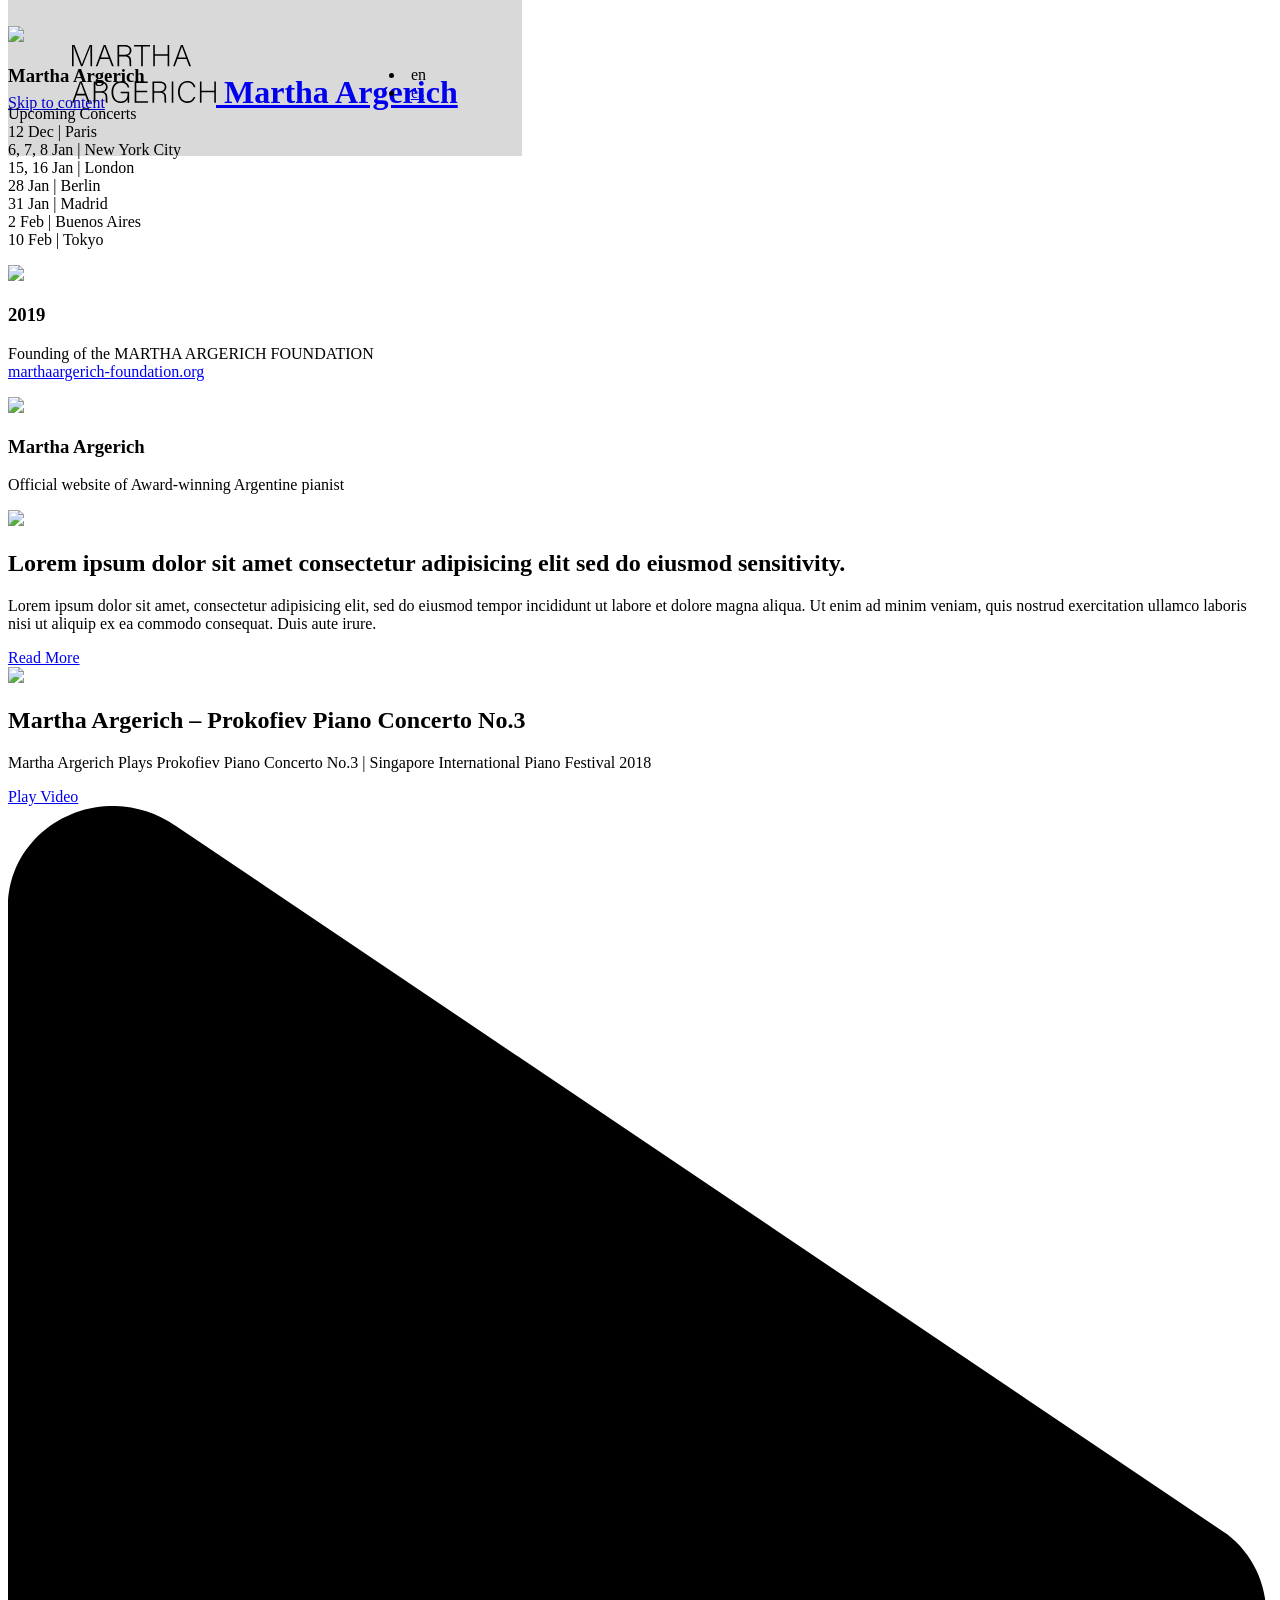
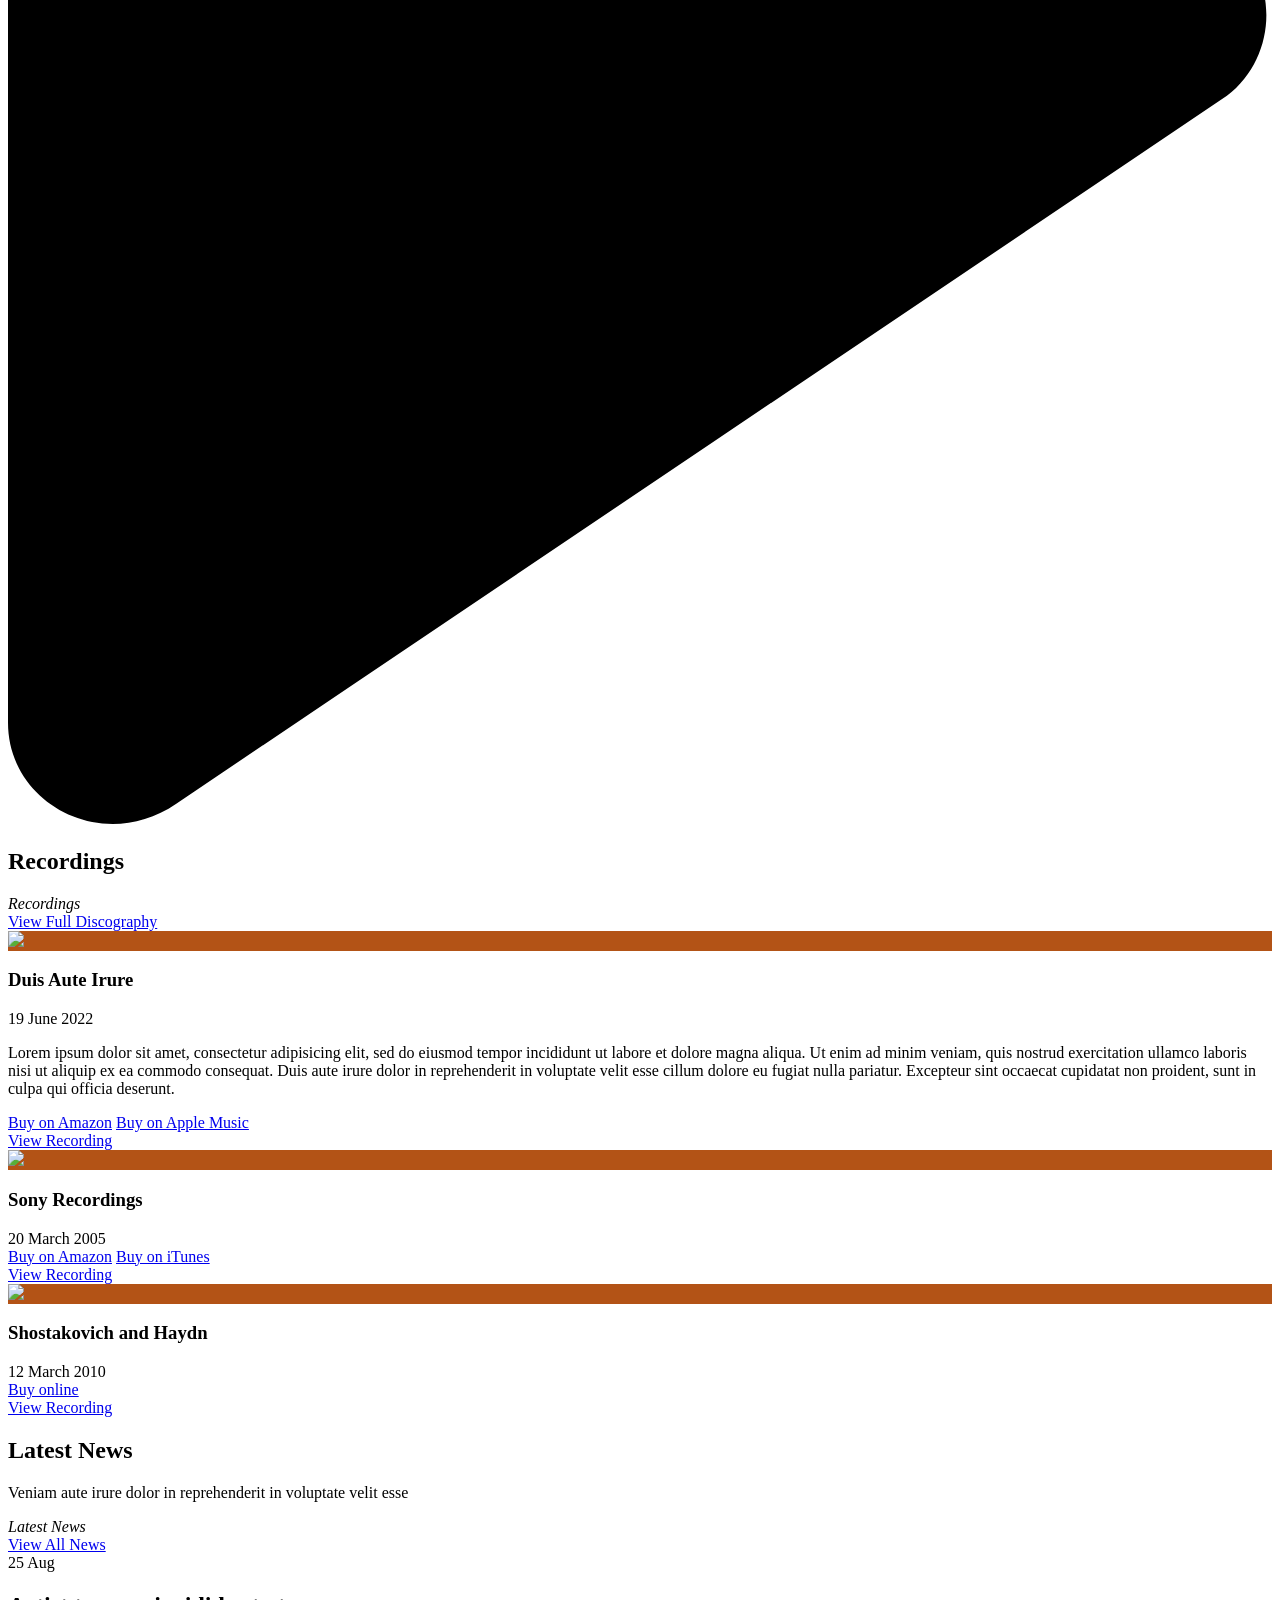
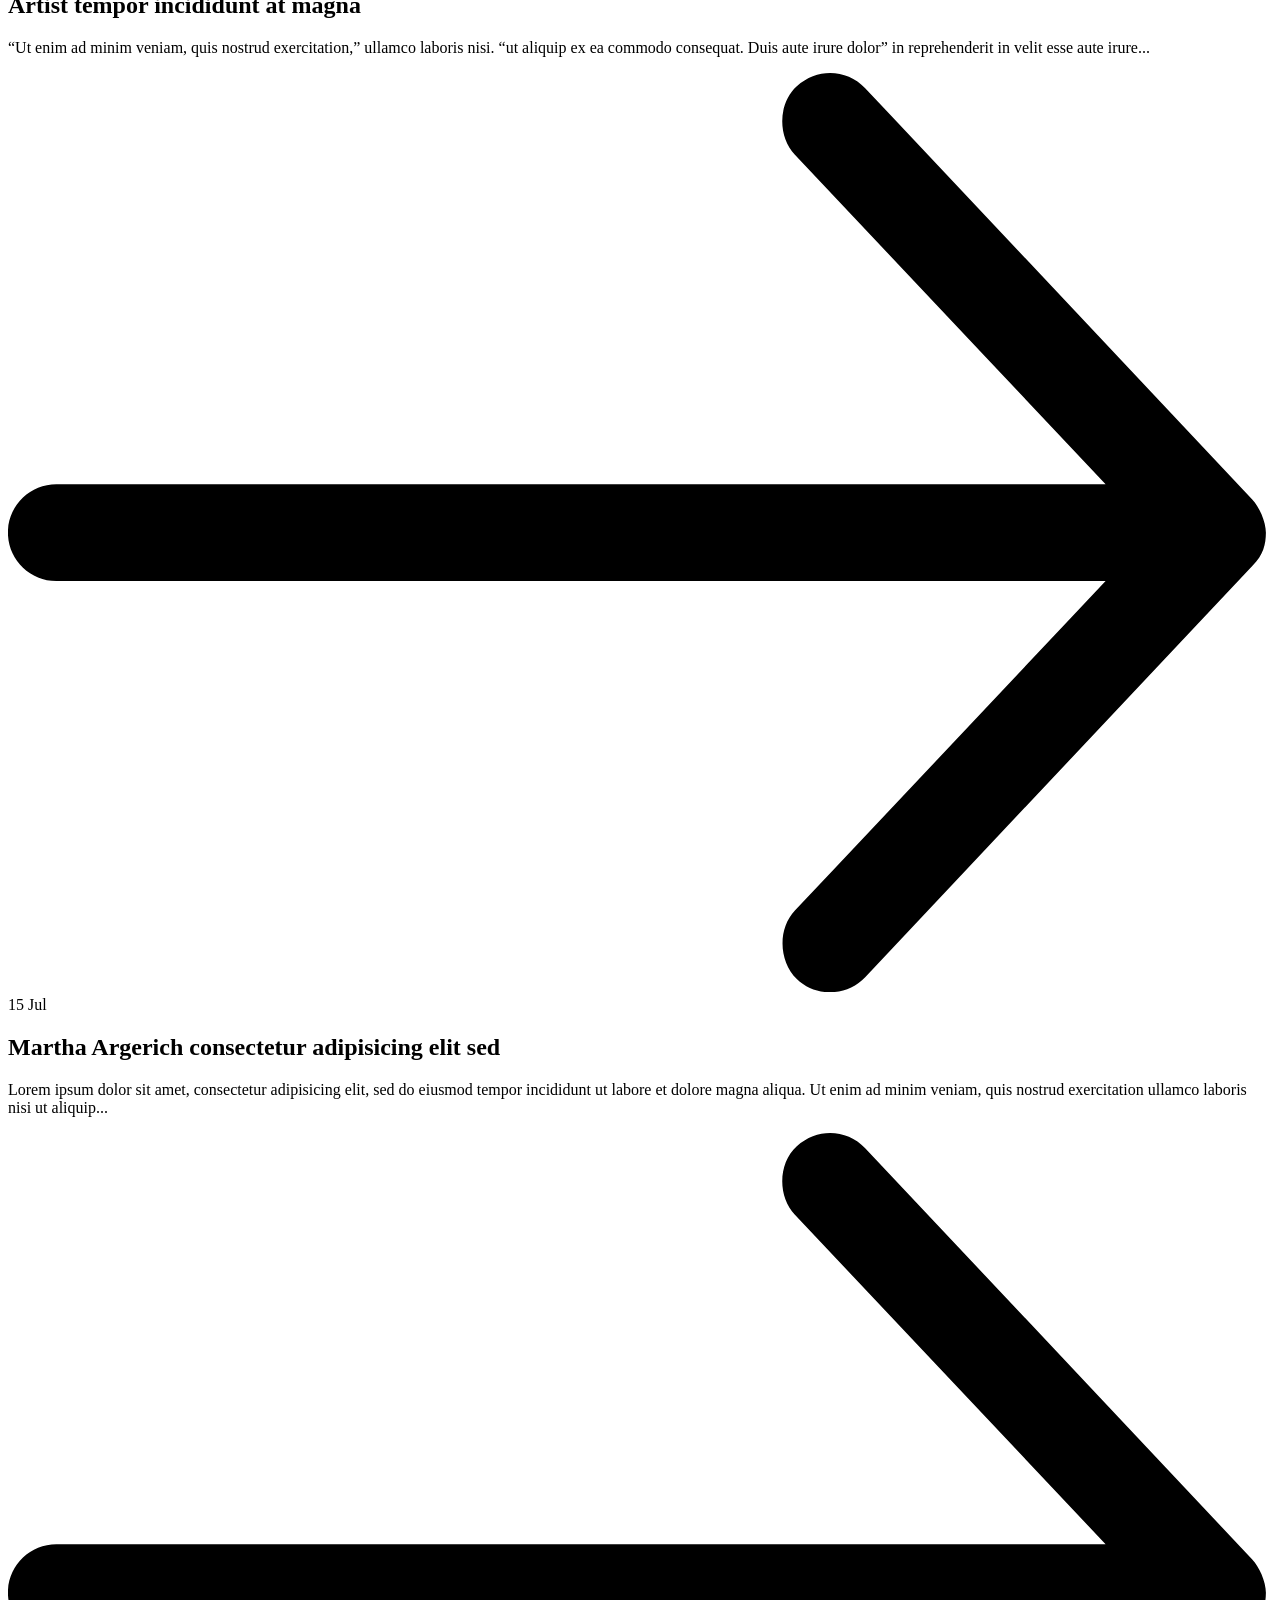
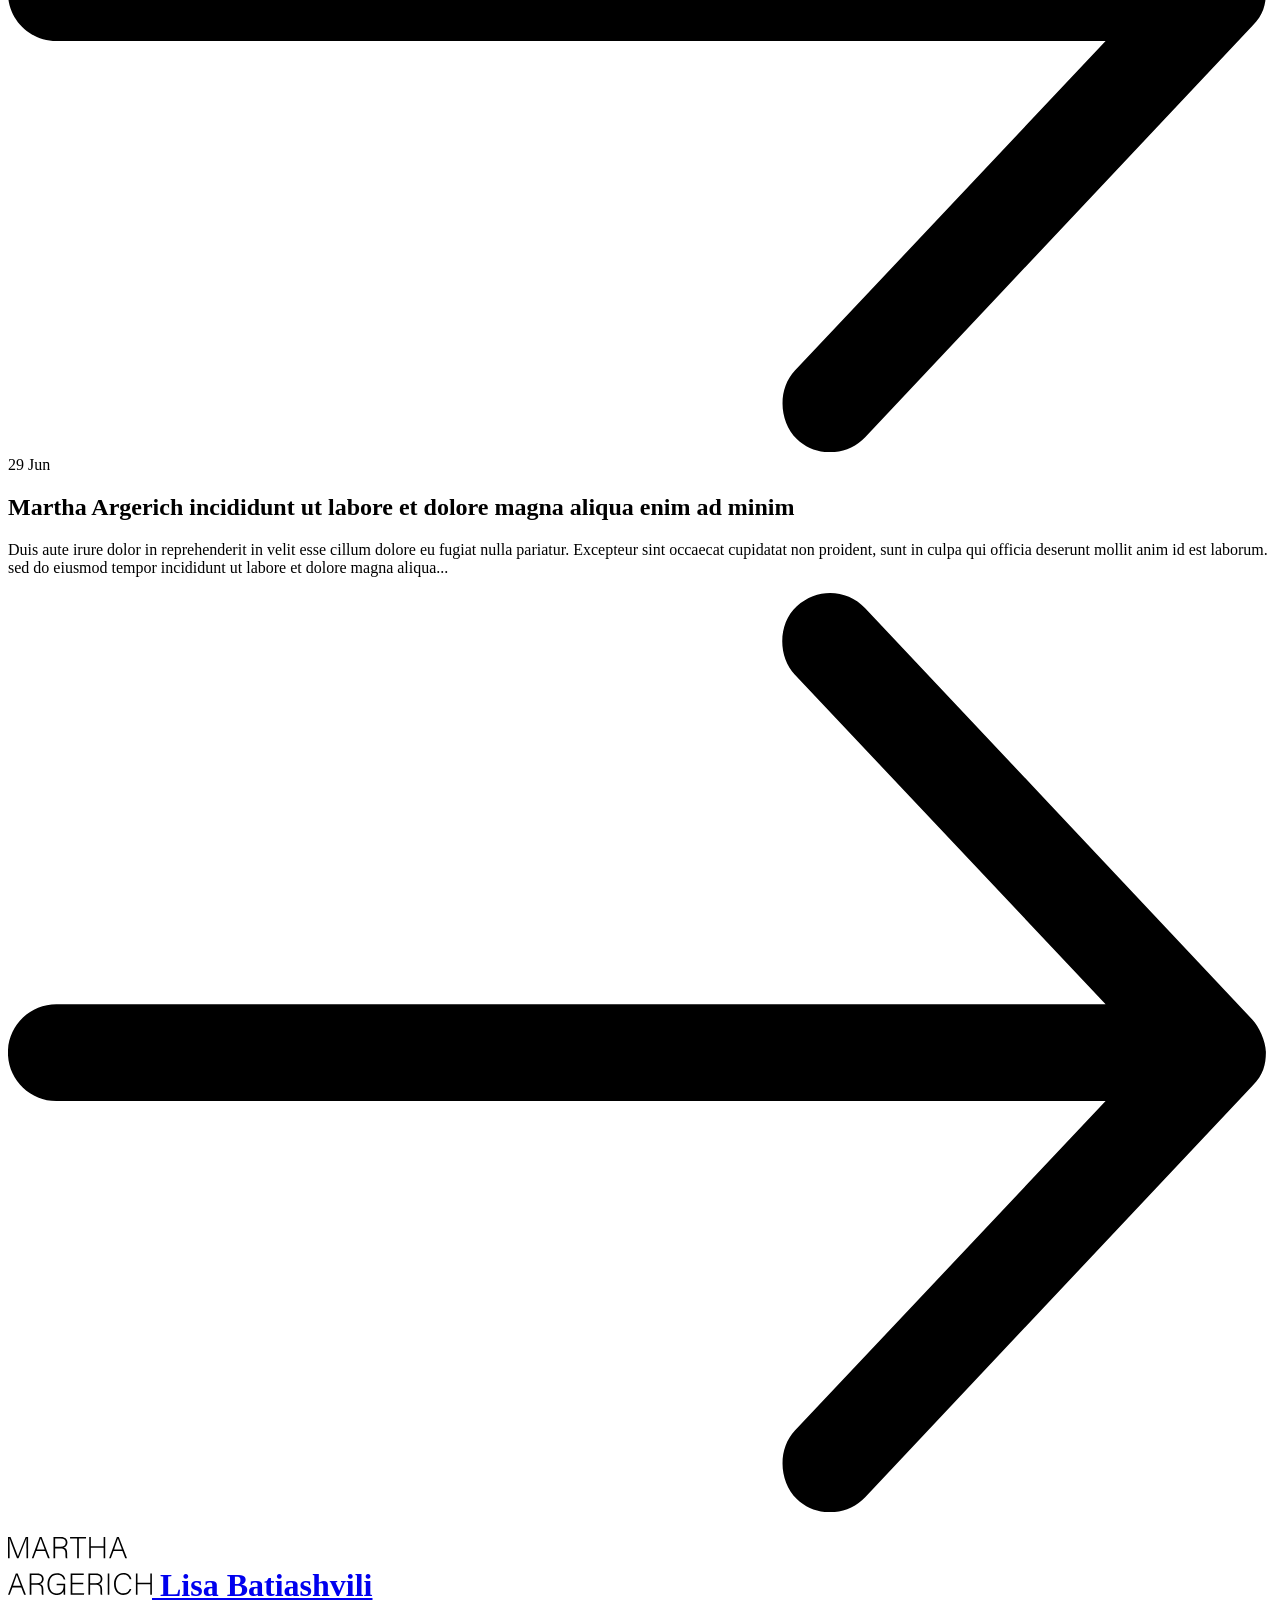
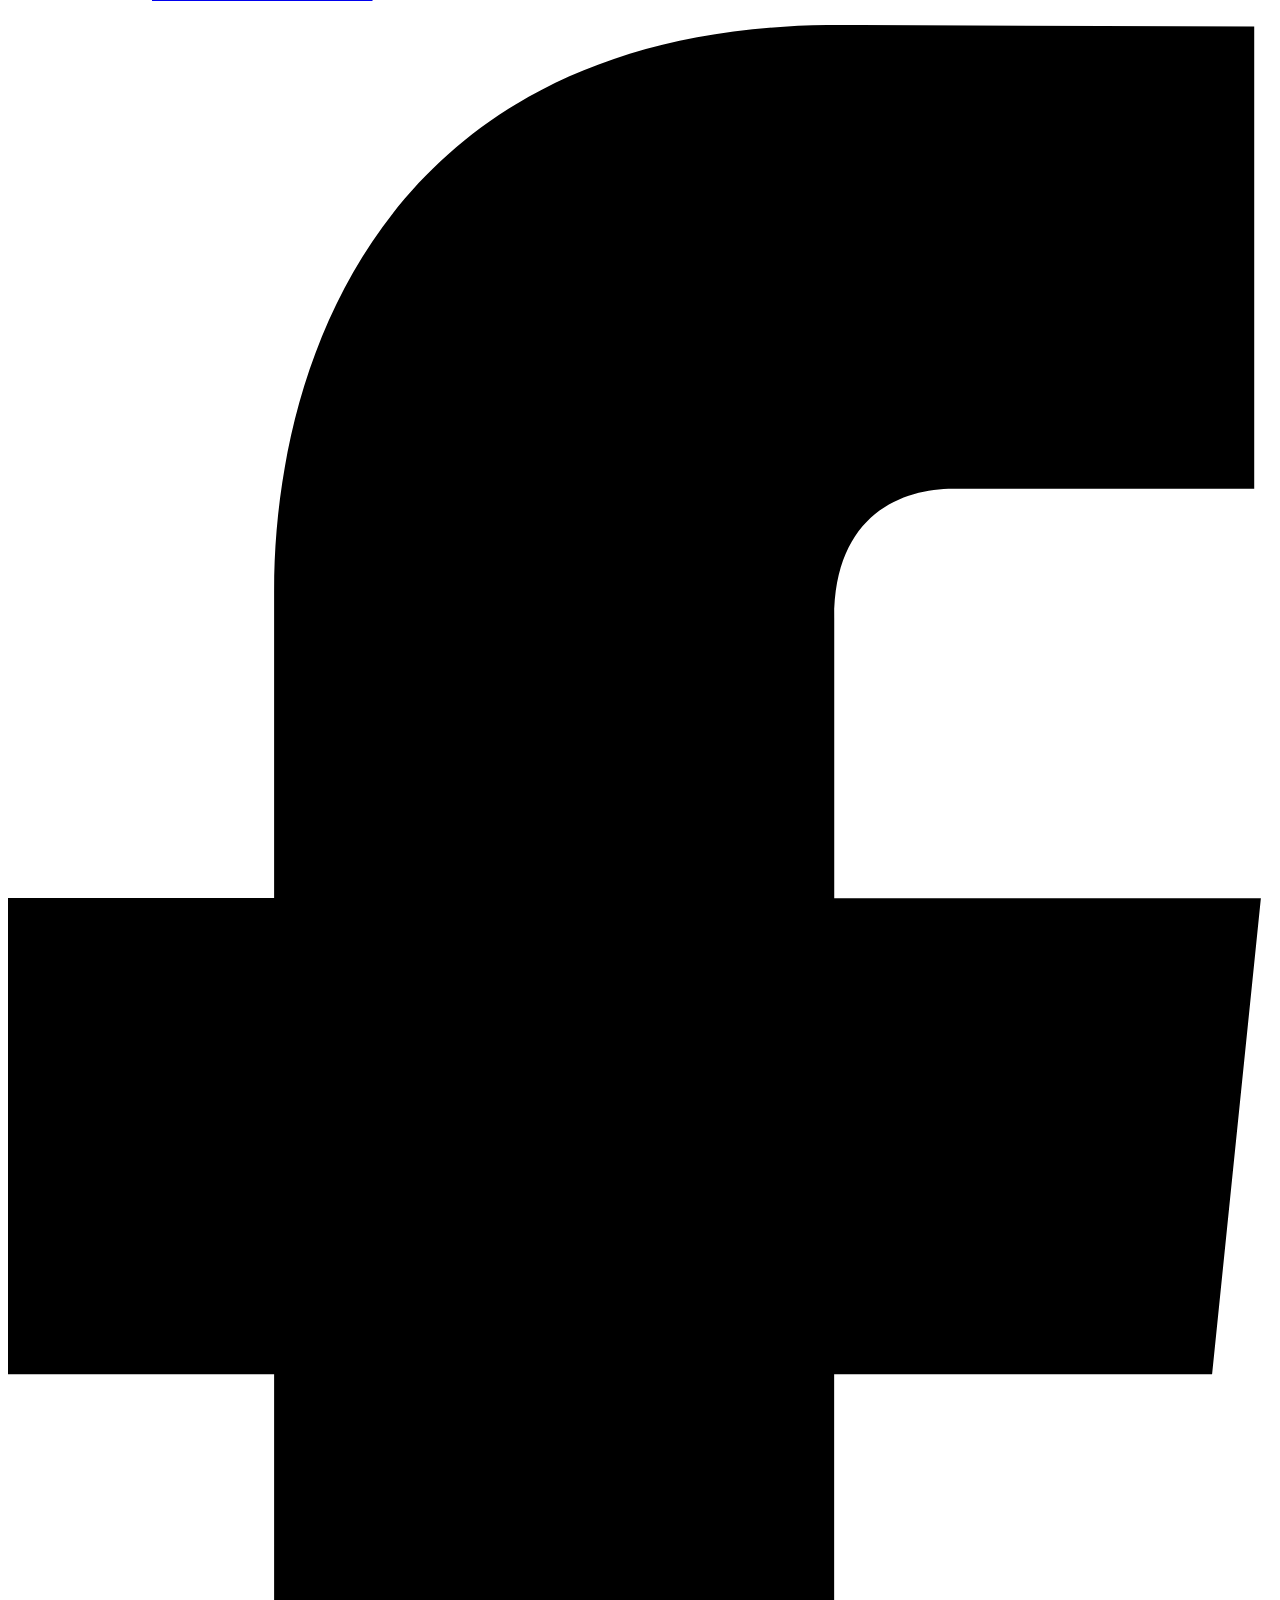
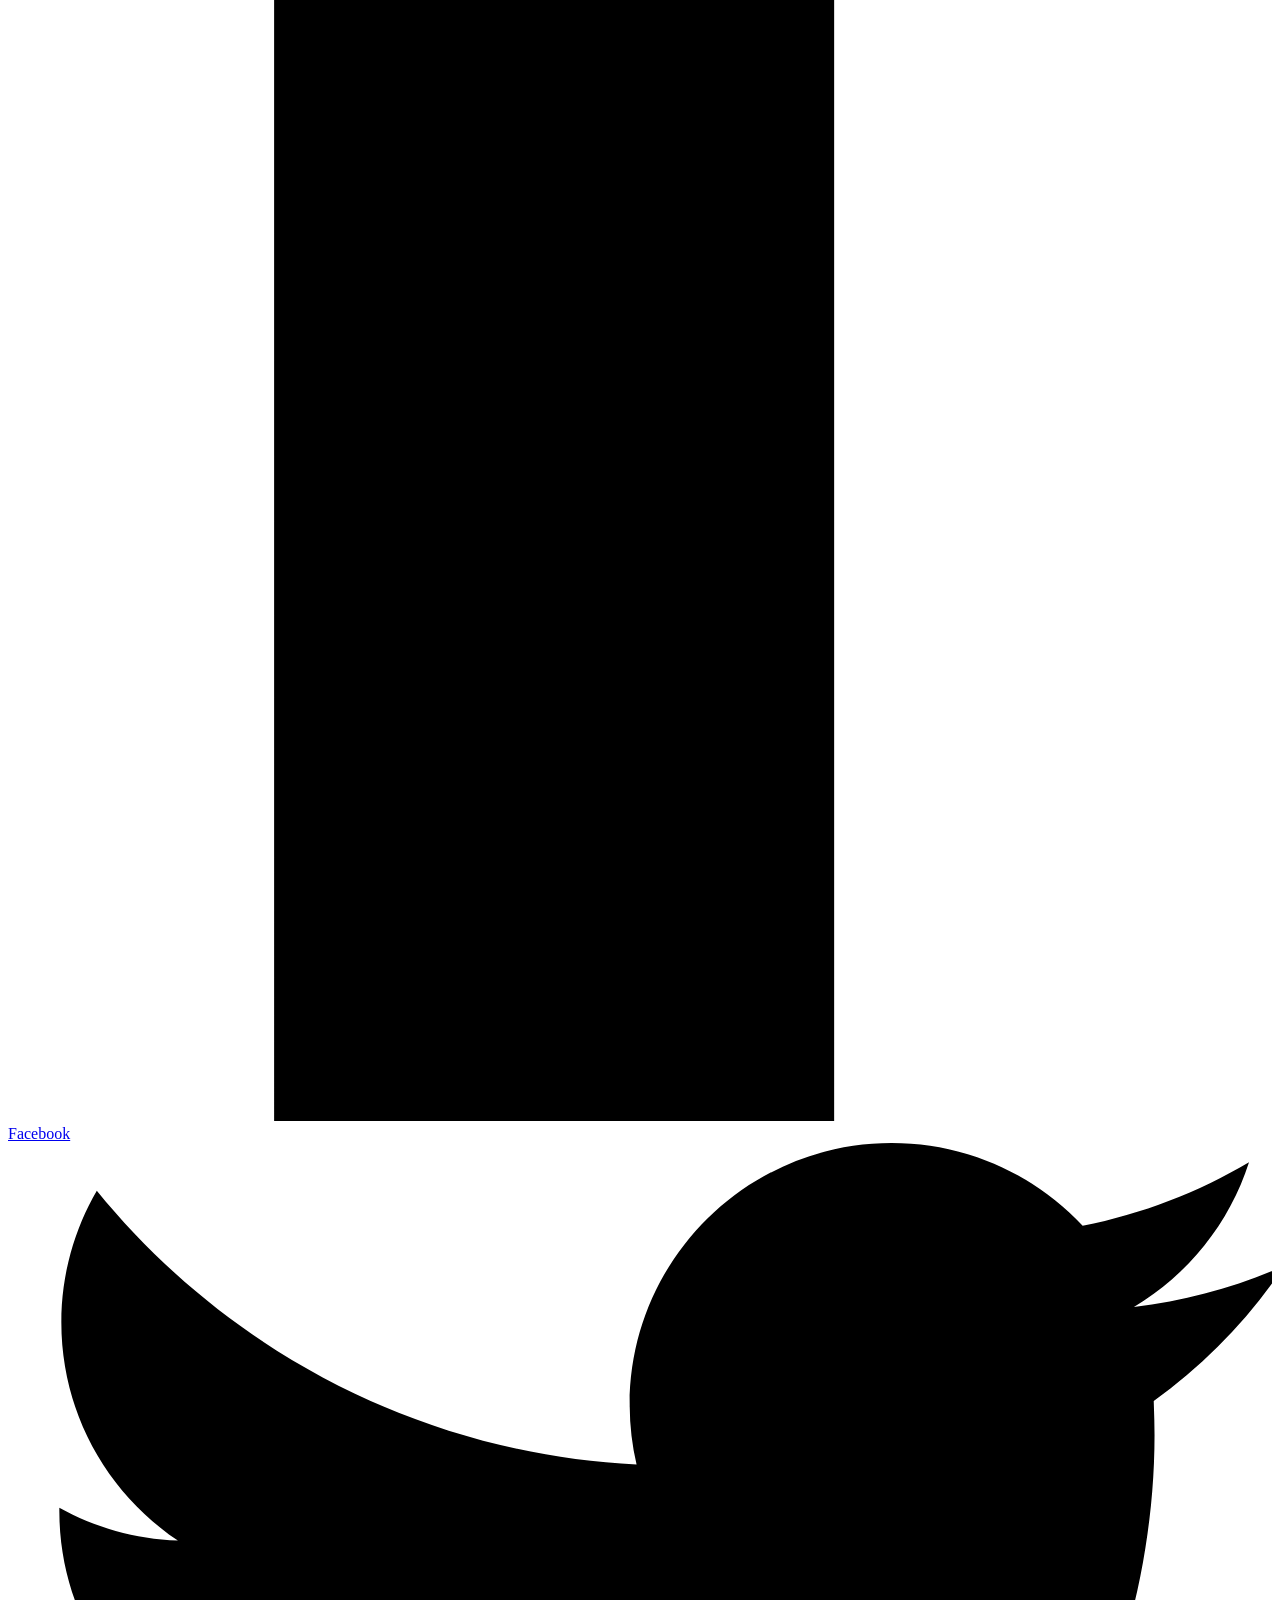
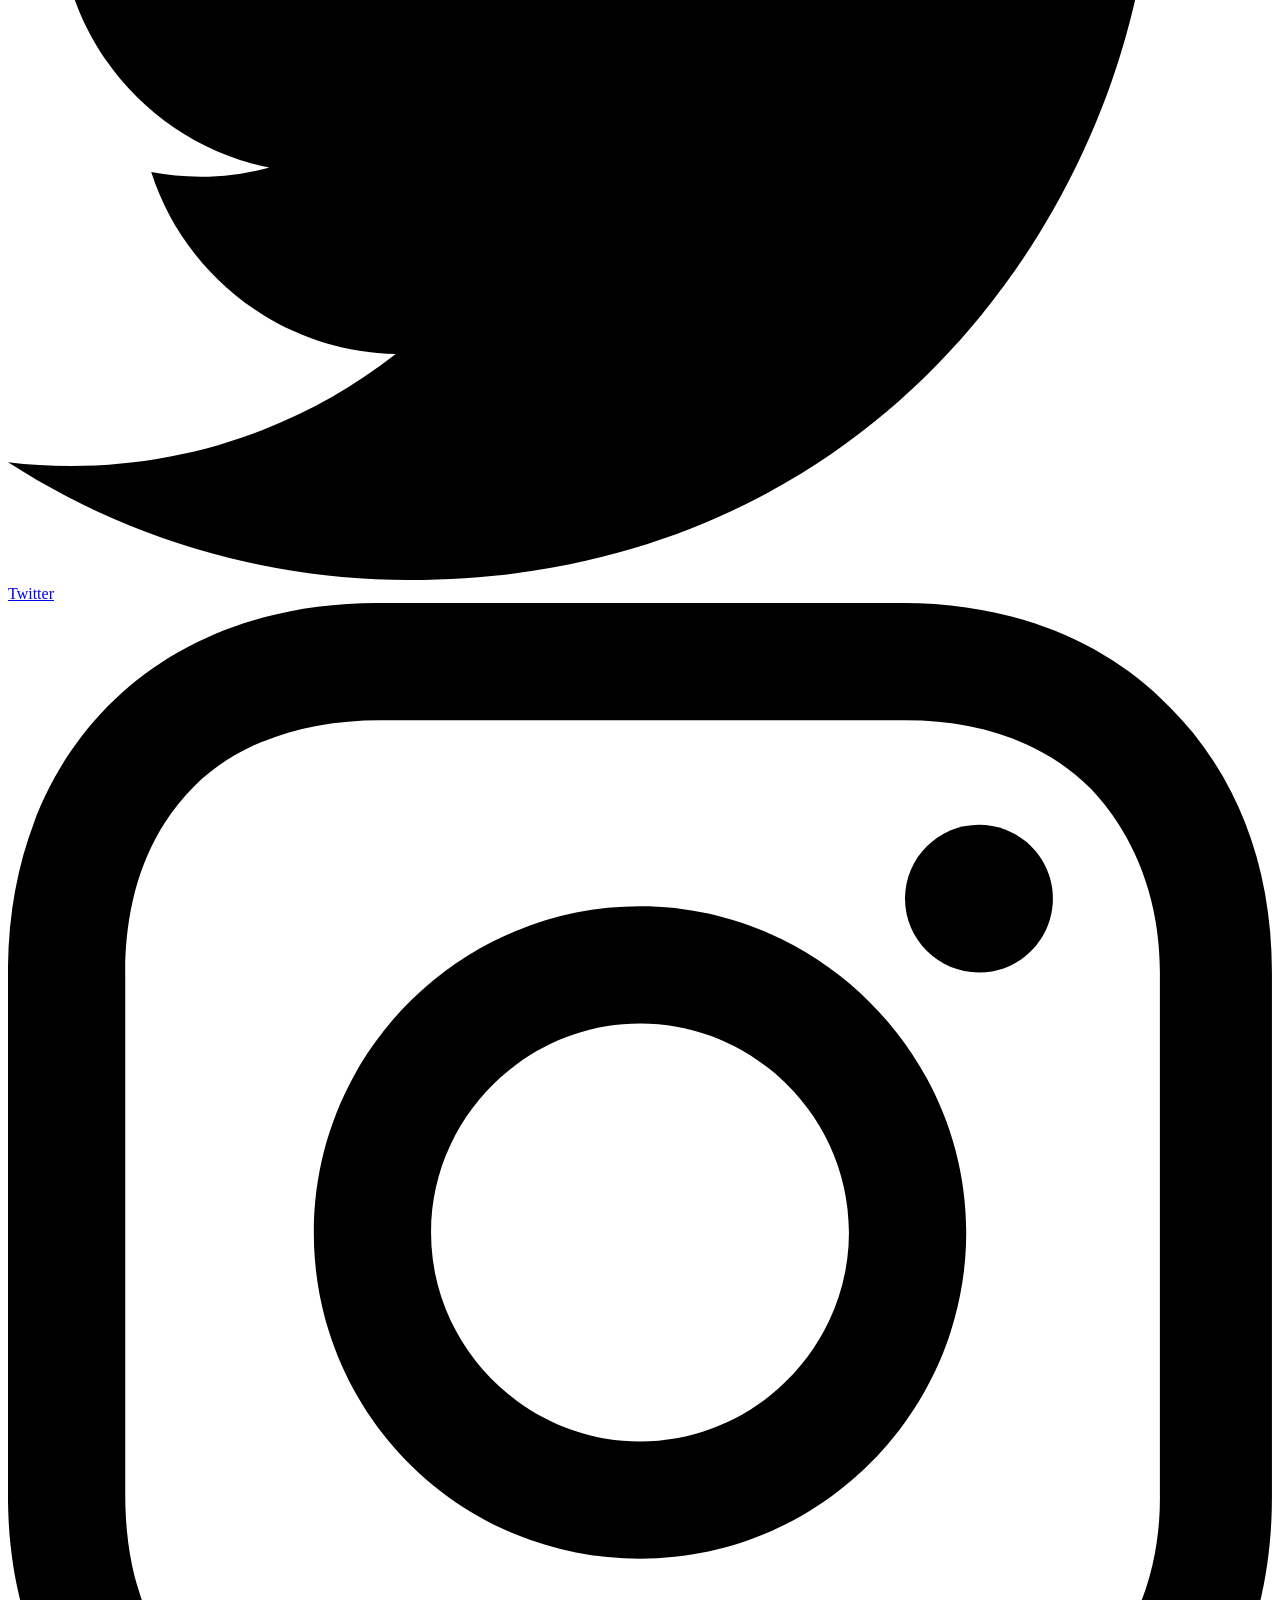
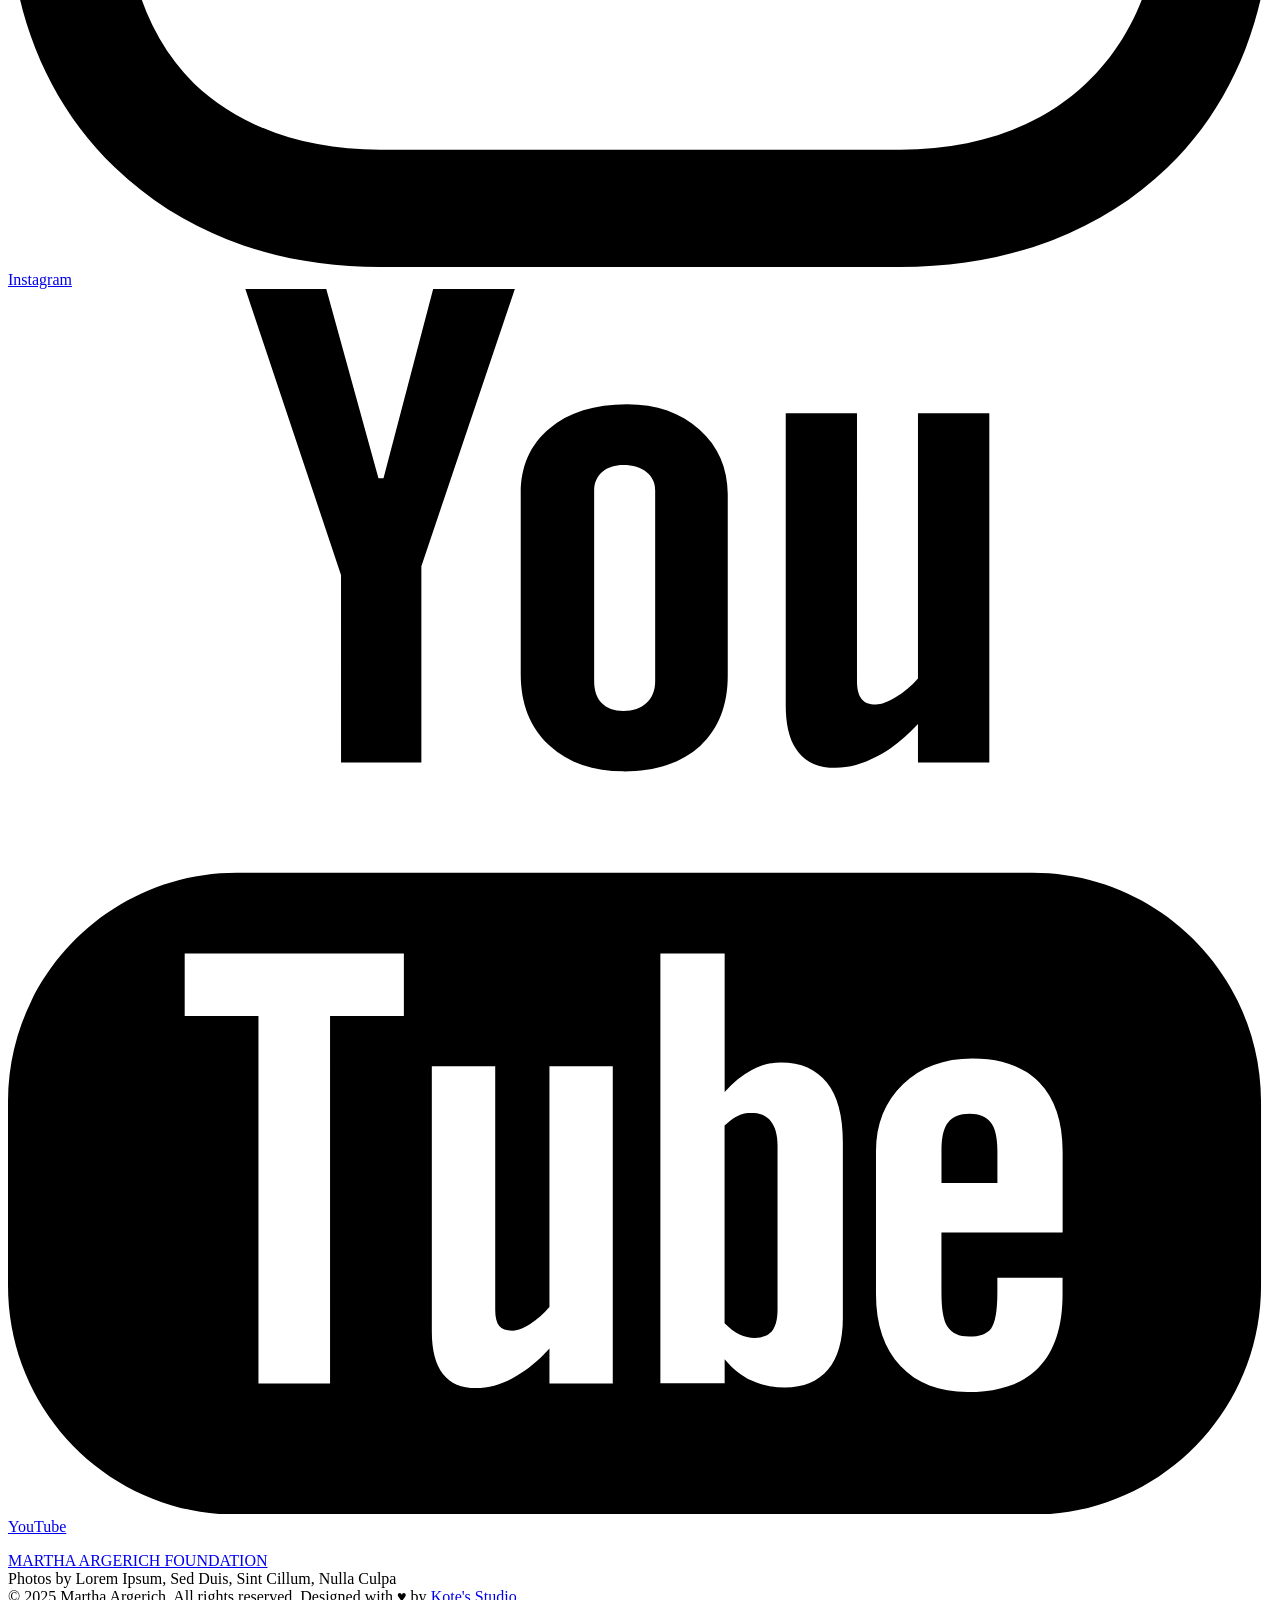
==== commit fcd3b98f: "update html files" ====
--- a/index.html
+++ b/index.html
@@ -428,7 +428,7 @@
 			</div>
 		</footer>
 	</div>
-	<nav id="mobile-menu" class="mobile-menu" style="display:none;">
+	<nav id="mobile-menu" class="mobile-menu rsNavItem" style="display:none;">
 		<div class="menu-wrap">
 			<div class="site-branding site-branding-position">
 				<h1 class="site-title">
--- a/css/style.css
+++ b/css/style.css
@@ -0,0 +1,913 @@
+/*
+* Prefixed by https://autoprefixer.github.io
+* PostCSS: v8.4.14,
+* Autoprefixer: v10.4.7
+* Browsers: last 4 version
+*/
+
+html, body{
+    /*min-height: 100vh;*/
+    overflow-x: clip;
+    /*overflow-x: hidden;*/
+}
+
+
+/*::-webkit-scrollbar {
+    display: none;
+}*/
+
+/*html.os-html > .os-host > .os-scrollbar {
+    position: absolute;
+    z-index: 999999;
+    opacity: 0;
+}
+body.scrollable:hover  .os-scrollbar {
+    opacity: 1;
+}*/
+@media(min-width: 600px){
+    html, body{
+        padding-top: 86px;
+    }
+    html, body.contact-page{
+        /*padding-top: 53px;*/
+        padding-top: 0;
+    }
+    body.biogr-page{
+        padding-top: 105px;
+    }
+    .site-branding .icon {
+        width: 144px;
+    }
+    button.menu-toggle {
+        top: 40px;
+    }
+    section.hero-slider {
+        margin-top: -86px;
+    }
+}
+@media(min-width: 660px){
+    .mobile-menu .site-branding .icon {
+        width: 144px;
+    }
+    nav.mobile-menu .mobile-menu-container ul {
+        margin-top: 20px;
+    }
+}
+article.show {
+    z-index: 1;
+}
+@media(min-width: 700px){
+    .biogr-page article.show .show-details {
+        float: left;
+    }
+    .biogr-page article.show .show-details3 {
+        float: right;
+    }
+    .press-page nav.pagination{
+        padding-top: 70px;
+    }
+    .photo-page .gallery-figure6{
+        position: absolute;
+        top: 7.51%;
+        left: 75%;
+    }
+    .photo-page .gallery-figure7{
+        position: absolute;
+        top: 22.28%;
+        left: 0;
+    }
+    .photo-page .gallery-figure8{
+        position: absolute;
+        top: 22.28%;
+        left: 25%;
+    }
+    .photo-page .gallery-figure9{
+        -webkit-transform: translateY(-68%);
+            -ms-transform: translateY(-68%);
+                transform: translateY(-68%);
+    }
+    .photo-page .gallery-figure12{
+        position: absolute;
+        top: 34.95%;
+        left: 75%;
+    }
+    .photo-page .gallery-figure13{
+        position: absolute;
+        top: 37.34%;
+        left: 0;
+    }
+    .photo-page .gallery-figure15{
+        position: absolute;
+        top: 42.46%;
+        left: 75%;
+    }
+    .photo-page .gallery-figure16{
+        -webkit-transform: translateY(-64.5%);
+            -ms-transform: translateY(-64.5%);
+                transform: translateY(-64.5%);
+    }
+    .photo-page .gallery-figure20{
+        position: absolute;
+        left: 75%;
+        top: 69.89%;
+    }
+    .photo-page .gallery-figure21{
+        position: absolute;
+        left: 0px;
+        top: 72.55%;
+    }
+    .photo-page .gallery-figure22{
+        position: absolute;
+        left: 75%;
+        top: 77.41%;
+    }
+    .img-holder {
+        background: #b35316;
+    }
+}
+.holder-wrap.image-loaded {
+    /*background-color: #b35316;*/
+    background-color: unset;
+}
+.press-page nav.pagination{
+    border-top: 1px solid #CCC;
+}
+.flourish-corner {
+    display: none;
+    position: absolute;
+    width: 280px;
+    height: 280px;
+    border: 1px solid;
+    top: -120px;
+    left: -120px;
+    -webkit-clip-path: polygon(0 0, 100% 0, 100% 35%, 30% 35%, 30% 100%, 0 100%);
+    clip-path: polygon(0 0, 100% 0, 100% 35%, 30% 35%, 30% 100%, 0 100%);
+}
+.flourish-corner:before {
+    content: "";
+    padding-bottom: 0;
+    position: relative;
+    width: 100%;
+    float: left;
+}
+@media(min-width: 850px){
+    .schedule-page .biography-main {
+        padding: 0 0 0;
+    }
+}
+@media(max-width: 850px){
+    .flourish-corner {
+        height: 45px;
+    }
+}
+@media(max-width: 849px){
+    .biogr-page{
+        padding-top: 51px;
+    }
+}
+@media(max-width: 700px){
+    .press-page nav.pagination{
+        padding-top: 35px;
+    }
+    figure.gallery-image:hover img {
+        opacity: 1;
+    }
+}
+@media(max-width: 599px){
+    html, body{
+        padding-top: 43px;
+    }
+    .biogr-page{
+        padding-top: 43px;
+    }
+    .site-branding .icon {
+        width: 102px;
+    }
+    button.menu-toggle, button.menu-toggle-down {
+        top: 32px!important;
+    }
+    .site-header-dark .lang-navigation, .site-header-hide .lang-navigation{
+        display: none;
+    }
+}
+@media(max-width: 659px){
+    .mobile-menu .site-branding .icon {
+        width: 102px;
+    }
+    nav.mobile-menu .mobile-menu-container ul {
+        margin-top: 10px;
+    }
+}
+/*სქროლბარის დამალვა/გამოჩენა*/
+/*::-webkit-scrollbar {
+    display: none;
+}*/
+body{
+    -webkit-animation: load .25s .25s both;
+            animation: load .25s .25s both;
+}
+@-webkit-keyframes load{
+    0%{
+        opacity: 0;
+    }
+    100%{
+        opacity: 1;
+    }
+}
+@keyframes load{
+    0%{
+        opacity: 0;
+    }
+    100%{
+        opacity: 1;
+    }
+}
+.site-header nav.lang-navigation {
+    position: absolute;
+    right: calc(5% + 70px);
+    top: calc(50% - 12px);
+    width: auto;
+}
+.page .row {
+    --bs-gutter-x: 0;
+    margin-right: calc(0* var(--bs-gutter-x));
+    margin-left: calc(0* var(--bs-gutter-x));
+}
+body.page-template-page-home .site-header {
+    position: fixed;
+    top: 0;
+    padding: 24px 5% 23px 5%;
+    border-color: transparent;
+    background: rgba(1, 1, 1, 0.15);
+    /*background: rgba(1, 1, 1, 0.15);*/
+    -webkit-transform: translateY(0%);
+        -ms-transform: translateY(0%);
+            transform: translateY(0%);
+    /*transition: .25s;*/
+    -webkit-transition: 0.3s ease-in-out;
+    -o-transition: 0.3s ease-in-out;
+    transition: 0.3s ease-in-out;
+}
+body.page-template-page-home .site-header.scrolled{
+    /*background: rgba(48, 48, 48, 1);*/
+    background: rgba(1, 1, 1, .8);
+    /*position: fixed;*/
+}
+button.menu-toggle {
+    position: fixed;
+    -webkit-transition: 0.3s ease-in-out;
+    -o-transition: 0.3s ease-in-out;
+    transition: 0.3s ease-in-out;
+    -webkit-transform: translateY(0%);
+        -ms-transform: translateY(0%);
+            transform: translateY(0%);
+
+
+    /*z-index: 200;*/
+    border: none;
+    padding: 0;
+    background-color: transparent;
+    right: 5%;
+}
+button.menu-toggle-hide {
+    position: fixed;
+    top: 0;
+    right: 5%;
+    border: none;
+    padding: 0;
+    -webkit-transform: translateY(-240%);
+        -ms-transform: translateY(-240%);
+            transform: translateY(-240%);
+    -webkit-transition: 0.3s ease-in-out;
+    -o-transition: 0.3s ease-in-out;
+    transition: 0.3s ease-in-out;
+    z-index: 200;
+}
+button.menu-toggle-down {
+    position: fixed;
+    top: 40px;
+    right: 5%;
+    border: none;
+    padding: 0;
+    -webkit-transform: translateY(-0%);
+        -ms-transform: translateY(-0%);
+            transform: translateY(-0%);
+    -webkit-transition: 0.3s ease-in-out;
+    -o-transition: 0.3s ease-in-out;
+    transition: 0.3s ease-in-out;
+    z-index: 200;
+}
+button.menu-toggle.scrolled{
+    position: fixed;
+}
+button.menu-toggle.toggle-open, button.menu-toggle.toggle-down{
+    position: fixed;
+}
+body.page-template-page-home .site-header-hide{
+    position: fixed;
+    padding: 24px 5% 23px 5%;
+    top: 0px;
+    background: rgba(1, 1, 1, 0.15);
+    -webkit-transform: translateY(-100%);
+        -ms-transform: translateY(-100%);
+            transform: translateY(-100%);
+    -webkit-transition: 0.3s ease-in-out;
+    -o-transition: 0.3s ease-in-out;
+    transition: 0.3s ease-in-out;
+    z-index: 1;
+}
+body.page-template-page-home .site-header-dark{
+    position: fixed;
+    padding: 24px 5% 23px 5%;
+    top: 0px;
+    background: rgba(1, 1, 1, 0.8);
+    -webkit-transform: translateY(0%);
+        -ms-transform: translateY(0%);
+            transform: translateY(0%);
+    -webkit-transition: 0.3s ease-in-out;
+    -o-transition: 0.3s ease-in-out;
+    transition: 0.3s ease-in-out;
+    z-index: 11;
+}
+body.page-template-page-home .site-header-hide nav.lang-navigation, body.page-template-page-home .site-header-dark nav.lang-navigation{
+    position: absolute;
+    right: calc(5% + 70px);
+    top: calc(50% - 12px);
+    width: auto;
+    -webkit-transition: 0.3s ease-in-out;
+    -o-transition: 0.3s ease-in-out;
+    transition: 0.3s ease-in-out;
+}
+body.page-template-page-home .site-header-hide nav.lang-navigation li:first-of-type:after, body.page-template-page-home .site-header-hide nav.lang-navigation li span, body.page-template-page-home .site-header-dark nav.lang-navigation li:first-of-type:after, body.page-template-page-home .site-header-dark nav.lang-navigation li span {
+    color: #FFF;
+}
+body.biogr-page .site-header-hide nav.lang-navigation li:first-of-type:after, body.biogr-page .site-header-hide nav.lang-navigation li span, body.biogr-page .site-header-dark nav.lang-navigation li:first-of-type:after, body.biogr-page .site-header-dark nav.lang-navigation li span {
+    color: #303030;
+}
+button:hover, input[type="button"]:hover, input[type="reset"]:hover, input[type="submit"]:hover {
+    background: transparent;
+    color: #FFF;
+}
+.mobile-menu .knockout, .mobile-menu {
+    position: fixed;
+}
+.rsDefault .rsBullets, a.hot-spot{
+    z-index: 1;
+}
+.rsSlide {
+    position: relative;
+    left: 0;
+    top: 0;
+    display: block;
+    overflow: hidden;
+    height: 100%;
+    width: 100%;
+}
+.rsDefault .rsBullets {
+    display: block;
+}
+.swiper-button-next:after, .swiper-rtl .swiper-button-prev:after {
+    content: '';
+}
+.swiper-button-next, .swiper-button-prev {
+    color: #fff;
+}
+.slide-left{
+    position: absolute;
+    top: 0; 
+    left: 0; 
+    width: 50%; 
+    height: 100%;
+}
+.slide-right{
+    position: absolute;
+    top: 0; 
+    right: 0; 
+    width: 50%; 
+    height: 100%;
+}
+.slide-caption {
+    z-index: 1;
+}
+.bg-img-title-wrap .center-blk {
+    z-index: 1;
+}
+.biogr-page .full-bleed{
+    background-image: url('../img/5-1600x2134.webp');
+    background-position: center top!important;
+}
+.biogr-page .full-bleed1{
+    background-image: url('../img/Singer-2-1600x1199.webp');
+    background-position: left center!important;
+}
+.schedule-page .full-bleed{
+    background-image: url('../img/Singer-700x500.webp');
+}
+.schedule-page .full-bleed1{
+    background-image: url('../img/H1070461_7ce16274ae-700x500.webp');
+}
+.schedule-page .full-bleed2{
+    background-image: url('../img/H1070666_b4901b86b7-700x500.webp');
+}
+.schedule-page .full-bleed3{
+    background-image: url('../img/2014_05_0135_3_ret-700x500.webp');
+}
+.full-bleed1{
+    background-image: url('../img/banner-citylights2-1600x1120.webp');
+    background-position: center top;
+    /*background-position: center 55px;*/
+}
+.full-bleed2{
+    background-image: url('../img/Home_2-1600x1066.webp');
+    background-position: center center;
+    /*background-position: center 20px;*/
+}
+.full-bleed3{
+    background-image: url('../img/banner-citylights1-1-1600x1120.webp');
+    background-position: center top;
+}
+.full-bleed4{
+    background-image: url('../img/0443HQ_NEW-1600x2134.webp');
+}
+.full-bleed5{
+    background-image: url('../img/Screen-Shot-2020-03-14-at-23.22.32-1600x858.webp');
+    background-position: center center; 
+}
+.full-bleed6{
+    background-image: url('../img/violin.webp');
+}
+.full-bleed7{
+    background-image: url('../img/Singer-4-1600x2134.webp');
+}
+.full-bleed8{
+    background-image: url('../img/rathH1070666_b4901b86b7.webp');
+    -webkit-filter: blur(10px) brightness(1.2) !important;
+            filter: blur(10px) brightness(1.2) !important;
+}
+.full-bleed9{
+    background-image: url('../img/Sammy-Hart.webp');
+}
+.news-page .full-bleed10{
+    background-image: url('../img/Singer-700x500.webp');
+}
+.news-page .full-bleed11{
+    background-image: url('../img/rathH1070666_b4901b86b7.webp');
+}
+.news-page .full-bleed12{
+    background-image: url('../img/Sammy-Hart.webp');
+}
+.news-page .full-bleed13{
+    background-image: url('../img/banner-citylights2-1600x1120.webp');
+}
+.fancybox__container {
+    --fancybox-bg: rgba(255, 255, 255, 0.98);
+}
+.fancybox__content>.f-button.is-close-btn {
+    --f-button-width: 34px;
+    --f-button-height: 34px;
+    --f-button-border-radius: 4px;
+    --f-button-color: #303030;
+    --f-button-hover-color: var(--fancybox-color, #fff);
+    --f-button-bg: transparent;
+    --f-button-hover-bg: transparent;
+    --f-button-active-bg: transparent;
+    --f-button-svg-width: 22px;
+    --f-button-svg-height: 22px;
+    position: absolute;
+    top: -38px;
+    right: 0;
+    opacity: .75;
+}
+/*close-btn position top/right*/
+/*.fancybox__container .is-close-btn {
+    position: fixed !important;
+    top: 20px !important;
+    right: 20px !important;
+    z-index: 9999 !important;
+    background: rgba(0, 0, 0, 0.6);
+    color: white;
+    border-radius: 50%;
+    width: 40px;
+    height: 40px;
+    display: flex;
+    align-items: center;
+    justify-content: center;
+    cursor: pointer;
+    box-shadow: 0 2px 10px rgba(0, 0, 0, 0.2);
+}
+.fancybox__container .is-close-btn svg {
+    width: 20px;
+    height: 20px;
+}*/
+/*End of close-btn position top/right*/
+
+/*h2, .h2 {
+    font-size: 35px;
+    font-weight: 300;
+    color: #303030;
+}*/
+.fancybox__caption{
+    text-align: center;
+}
+.fancybox__caption h2{
+    font-size: 35px;
+    font-weight: 300;
+    color: #303030;
+}
+.video-page .fancybox__caption h3{
+    font-weight: 300;
+    color: #303030;
+}
+.fancybox__slide {
+    padding-right: 30px;
+    padding-left: 30px;
+}
+@media(max-width: 650px){
+    .fancybox__caption h2 {
+        font-size: 3.7vw;
+    }
+}
+section.bio .bio-img {
+    background-position: center 52%;
+}
+.page .btn{
+    width: auto;
+    --bs-btn-padding-x: 0;
+    --bs-btn-padding-y: 0;
+    --bs-btn-font-size: 0;
+}
+.btn-check:checked + .btn, :not(.btn-check) + .btn:active, .btn:first-child:active, .btn.active, .btn.show {
+    color: transparent;
+    background-color: transparent;
+    border-color: transparent;
+}
+.center-blk.aligncenter .row{
+    display: block;
+}
+
+
+
+
+body.page-template-page-home.biogr-page .site-header, body.page-template-page-home.biogr-page .site-header-dark, body.page-template-page-home.biogr-page .site-header-hide {
+    background: #fff;
+    border-bottom: 1px solid #cacaca;
+}
+/*body.page-template-page-home .site-header-hide nav.lang-navigation li:first-of-type:after, body.page-template-page-home .site-header-hide nav.lang-navigation li span{
+    color: #303030;
+}*/
+body.page-template-page-home.biogr-page .site-branding svg{
+    fill: #303030;
+}
+body.page-template-page-home.biogr-page .site-branding svg:hover{
+    fill: #b35316;
+}
+body.page-template-page-home.biogr-page nav.lang-navigation li span {
+    color: #c0703d;
+}
+body.page-template-page-home.biogr-page nav.lang-navigation li a span{
+    color: #303030;
+}
+body.page-template-page-home.biogr-page .site-header nav.lang-navigation li:first-of-type:after{
+    color: #303030;
+}
+body.page-template-page-home.biogr-page .burger-icon span {
+    background: #303030;
+}
+/*body.page-template-page-home.biogr-page .site-header {
+    background: #fff;
+    border-bottom: 1px solid #cacaca;
+}*/
+
+.biogr-page a.btn-rect {
+    border-radius: 0;
+}
+.biogr-page a.btn-rect:active {
+    color: #fff;
+    background-color: #b35316;
+    border-color: #b35316;
+}
+.biogr-page article.show .show-img.full-bleed:before, .biogr-page article.show .show-img.full-bleed {
+    right: 0;
+    left: auto;
+}
+.biogr-page article.show .show-img.full-bleed3:before, .biogr-page article.show .show-img.full-bleed3 {
+    right: auto;
+    left: 0;
+}
+.schedule-page.page .row {
+    display: block;
+}
+.schedule-page.page hr {
+    opacity: 1;
+}
+/*fancybox for photo-page*/
+.photo-page .fancybox__content {
+    width: 100%;
+    height: 100%;
+}
+.video-page .fancybox__content {
+    width: 960px;
+    height: 540px;
+}
+.photo-page .f-button {
+    color: #303030;
+    background: unset;
+}
+.photo-page .f-button:hover:not([disabled]) {
+    color: #CCC;
+    background-color: unset;
+}
+.photo-page .fancybox__infobar {
+    color: #303030;
+}
+.photo-page .fancybox__toolbar {
+    /*--f-button-svg-filter: drop-shadow(1px 1px 1px rgba(24, 24, 27, 0.15));*/
+    --f-button-svg-filter: unset;
+    /*text-shadow: var(--fancybox-toolbar-text-shadow, 1px 1px 1px rgba(0, 0, 0, 0.5));*/
+    text-shadow: unset;
+}
+.photo-page .fancybox__nav .f-button:after{
+    content: "";
+    position: absolute;
+    top: 0;
+    right: auto;
+    width: 44px;
+    height: 44px;
+    background-image: url(../img/arrow.svg);
+    background-repeat: no-repeat;
+    background-position: 50%;
+    background-size: 20px;
+    background-color: transparent;
+    border: 1px solid #303030;
+}
+.photo-page .fancybox__nav .f-button.is-prev:after{
+    -webkit-transform: scaleX(-1);
+        -ms-transform: scaleX(-1);
+            transform: scaleX(-1);
+}
+.photo-page .fancybox__nav .f-button.is-next:hover, .photo-page .fancybox__nav .f-button.is-prev:hover{
+    opacity: 0.4;
+}
+.photo-page .f-button.is-next svg, .photo-page .f-button.is-prev svg{
+    display: none;
+}
+.photo-page .is-horizontal .f-carousel__nav .f-button.is-prev, .photo-page .is-horizontal .f-carousel__nav .f-button.is-next, .photo-page .is-horizontal .fancybox__nav .f-button.is-prev, .photo-page .is-horizontal .fancybox__nav .f-button.is-next {
+    top: 50%;
+    -webkit-transform: translateY(-50%);
+        -ms-transform: translateY(-50%);
+            transform: translateY(-50%);
+    margin: -20px 0 0;
+}
+.photo-page .fancybox__caption{
+    -webkit-transform: translateY(-10px);
+        -ms-transform: translateY(-10px);
+            transform: translateY(-10px);
+    text-align: center;
+    color: #303030;
+}
+.video-page .fancybox__content{
+    width: 80%;
+}
+@media(max-width: 800px){
+    .photo-page .fancybox__nav button, .video-page .fancybox__nav button{
+        display: none;
+    }
+    .video-page .fancybox__content{
+        width: 100%;
+    }
+}
+.contact-page .full-bleed{
+    height: 100vh;
+    background-image: url('../img/3-1600x1120.webp');
+    background-position: center 25%!important;
+}
+@media(max-width: 1024px){
+    .contact-page .full-bleed {
+         height: auto; 
+    }
+}
+/*End of fancybox for photo-page*/
+
+.video-page .full-bleed1{
+    background-image: url('../img/maxresdefault (9).webp');
+    background-position: center center;
+}
+.video-page .full-bleed2{
+    background-image: url('../img/maxresdefault.jpg');
+    background-position: center center;
+}
+.video-page .full-bleed3{
+    background-image: url('../img/maxresdefault (1).webp');
+    background-position: center center;
+}
+.video-page .full-bleed4{
+    background-image: url('../img/maxresdefault (1).jpg');
+    background-position: center center;
+}
+.video-page .full-bleed5{
+    background-image: url('../img/maxresdefault (2).jpg');
+    background-position: center center;
+}
+.video-page .full-bleed6{
+    background-image: url('../img/maxresdefault (3).jpg');
+    background-position: center center;
+}
+.video-page .f-button {
+    color: #303030;
+    background: unset;
+}
+.video-page .f-button:hover:not([disabled]) {
+    color: #CCC;
+    background-color: unset;
+}
+.video-page .fancybox__infobar {
+    color: #303030;
+}
+.video-page .fancybox__toolbar {
+    /*--f-button-svg-filter: drop-shadow(1px 1px 1px rgba(24, 24, 27, 0.15));*/
+    --f-button-svg-filter: unset;
+    /*text-shadow: var(--fancybox-toolbar-text-shadow, 1px 1px 1px rgba(0, 0, 0, 0.5));*/
+    text-shadow: unset;
+}
+.video-page .fancybox__nav .f-button:after{
+    content: "";
+    position: absolute;
+    top: 0;
+    right: auto;
+    width: 44px;
+    height: 44px;
+    background-image: url(../img/arrow.svg);
+    background-repeat: no-repeat;
+    background-position: 50%;
+    background-size: 20px;
+    background-color: transparent;
+    border: 1px solid #303030;
+}
+.video-page .fancybox__nav .f-button.is-prev:after{
+    -webkit-transform: scaleX(-1);
+        -ms-transform: scaleX(-1);
+            transform: scaleX(-1);
+}
+.video-page .fancybox__nav .f-button.is-next:hover, .video-page .fancybox__nav .f-button.is-prev:hover{
+    opacity: 0.4;
+}
+.video-page .f-button.is-next svg, .video-page .f-button.is-prev svg{
+    display: none;
+}
+.video-page .is-horizontal .f-carousel__nav .f-button.is-prev, .video-page .is-horizontal .f-carousel__nav .f-button.is-next, .video-page .is-horizontal .fancybox__nav .f-button.is-prev, .video-page .is-horizontal .fancybox__nav .f-button.is-next {
+    top: 50%;
+    -webkit-transform: translateY(-50%);
+        -ms-transform: translateY(-50%);
+            transform: translateY(-50%);
+    margin: -20px 0 0;
+}
+.video-page .fancybox__caption{
+    -webkit-transform: translateY(0);
+        -ms-transform: translateY(0);
+            transform: translateY(0);
+    text-align: center;
+    color: #303030;
+}
+@media(max-width: 530px){
+    .video-page .fancybox__caption h3 {
+        font-size: 4.4vw;
+    }
+}
+@media(max-height: 900px){
+    .menu-over{
+        width: 100%;
+        height: 100%;
+        position: absolute;
+        overflow: auto;
+        top: 87px;
+        padding-bottom: 108px;
+    }
+    .mobile-menu .menu-bottom {
+        width: 90%;
+    }
+    .site-branding-position{
+        position: relative;
+        padding-bottom: 10px;
+        padding-right: 10px;
+        background-color: #fff;
+        z-index: 1;
+    }
+}
+.spot-artist, .spot-schedule, .spot-news, .spot-press{
+    z-index: 15!important;
+}
+
+
+
+
+
+
+/*.photo-page .figure_cont .container {
+    max-width: 1320px;
+    padding-right: calc(var(--bs-gutter-x)* 1.5);
+    padding-left: calc(var(--bs-gutter-x)* 1.5);
+}
+.photo-page .figure_cont .row {
+    display: flex;
+    --bs-gutter-x: 1.9%;
+    --bs-gutter-y: 1.9%;
+    margin-right: unset;
+    margin-left: unset;
+    width: 100%;
+    clear: unset;
+    float: unset;
+}
+.figure_cont .margin-top{
+    margin-top: 8%;
+}
+.figure_cont .margin_top{
+    margin-top: -22.3%;
+}
+.figure_cont .margin_top1{
+    margin-top: -15%;
+}
+.figure_cont .margin_top2{
+    width: 50%;
+    margin-top: 4%;
+    padding-right: 1.9%;
+}
+.figure_cont .margin_top3{
+    margin-top: -7.2%;
+}
+*/
+
+
+
+@media(max-width: 1024px) and (max-height: 1366px){
+    .royalSlider {
+       height: 62.5vh;
+    }
+}
+@media(max-width: 912px) and (max-height: 1368px){
+    .royalSlider {
+       height: 62.5vh;
+    }
+}
+@media(max-width: 853px) and (max-height: 1280px){
+    .royalSlider {
+       height: 67vh;
+    }
+}
+@media(max-width: 820px) and (max-height: 1180px){
+    .royalSlider {
+       height: 72.5vh;
+    }
+}
+@media(max-width: 768px) and (max-height: 1024px){
+    .royalSlider {
+       height: 83vh;
+    }
+}
+@media(max-width: 540px) and (max-height: 720px){
+    .royalSlider {
+       height: 100vh;
+    }
+}
+@media(max-width: 430px) and (max-height: 932px){
+    .royalSlider {
+       height: 92vh;
+    }
+}
+@media(max-width: 414px) and (max-height: 997px){
+    .royalSlider {
+       height: 95vh;
+    }
+}
+@media(max-width: 412px) and (max-height: 915px){
+    .royalSlider {
+       height: 93vh;
+    }
+}
+@media(max-width: 390px) and (max-height: 844px){
+    .royalSlider {
+       height: 100vh;
+    }
+}
+@media(max-width: 390px) and (max-height: 800px){
+    .royalSlider {
+       height: 93vh;
+    }
+}
+@media(max-width: 375px) and (max-height: 667px){
+    .royalSlider {
+       height: 100vh;
+    }
+}
+@media(max-width: 360px) and (max-height: 740px){
+    .royalSlider {
+       height: 100vh;
+    }
+}
+@media(max-width: 344px) and (max-height: 882px){
+    .royalSlider {
+       height: 97vh;
+    }
+}
+.rsNavItem {
+    -webkit-tap-highlight-color: rgba(0,0,0,0);
+}
